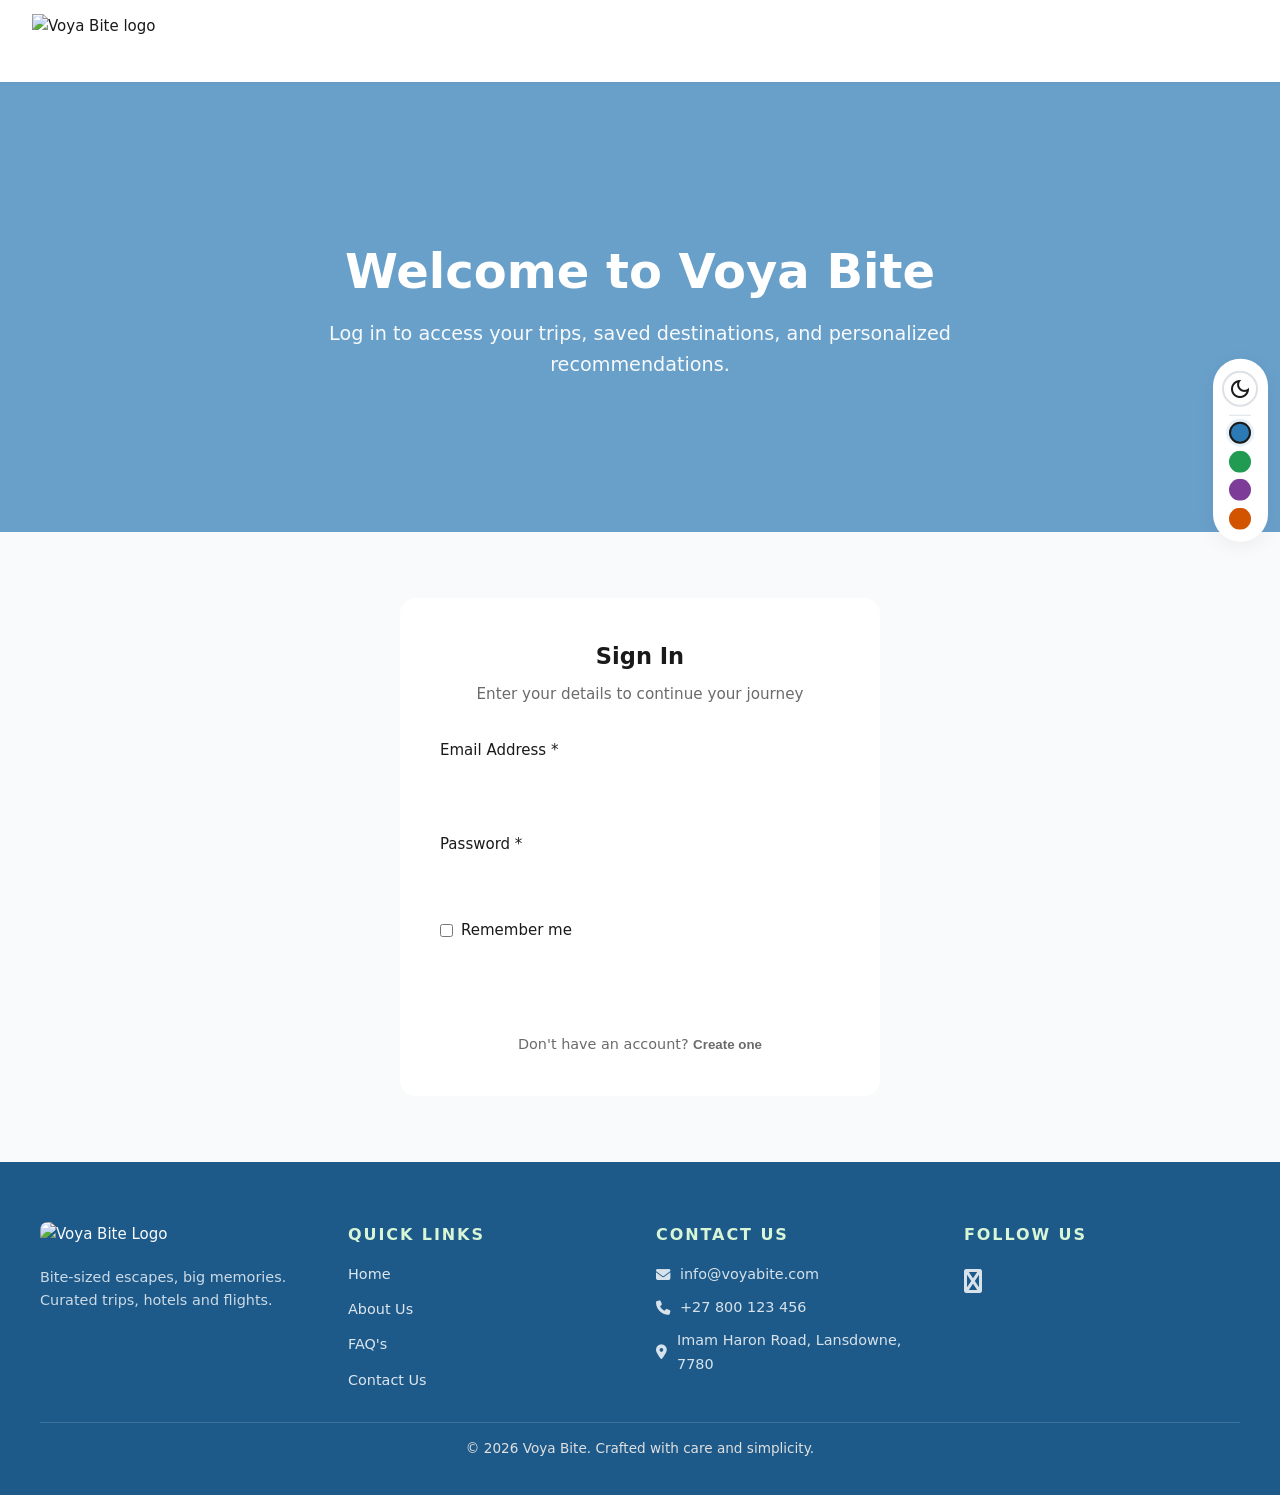
==== index.html @ 44080e16 "Add files via upload" ====
<!doctype html>
<html lang="en" data-theme="light" data-color="blue">
  <head>
    <meta charset="UTF-8" />
    <meta name="viewport" content="width=device-width, initial-scale=1.0" />
    <title>Login | Voya Bite</title>
    <link
      rel="stylesheet"
      href="https://fonts.googleapis.com/css2?family=Material+Symbols+Outlined"
    />
    <link
      rel="stylesheet"
      href="https://cdnjs.cloudflare.com/ajax/libs/font-awesome/6.5.1/css/all.min.css"
    />
    <link rel="stylesheet" href="./style.css" />
    <link
      rel="icon"
      type="image/png"
      sizes="512x512"
      href="/favicon-512x512.png"
    />
  </head>
  <body>
    <div class="theme-controls">
      <button
        id="theme-toggle"
        class="theme-btn"
        aria-label="Toggle dark mode"
        title="Toggle dark mode"
      >
        <span class="material-symbols-outlined">dark_mode</span>
      </button>
      <div class="color-switcher">
        <button
          class="color-btn active"
          data-color="blue"
          title="Blue theme"
          style="background: #2c7ab5"
        ></button>
        <button
          class="color-btn"
          data-color="green"
          title="Green theme"
          style="background: #219a52"
        ></button>
        <button
          class="color-btn"
          data-color="purple"
          title="Purple theme"
          style="background: #7d3c98"
        ></button>
        <button
          class="color-btn"
          data-color="orange"
          title="Orange theme"
          style="background: #d35400"
        ></button>
      </div>
    </div>

    <nav>
      <div class="nav_header">
        <div class="nav_logo">
          <a href="index.html"
            ><img
              src="https://i.ibb.co/gZ7MMqFb/Voya-Byte-Logo-removebg-preview.png"
              alt="Voya Bite logo"
              width="200"
              height="53"
          /></a>
        </div>
        <button class="nav_menu_btn" id="menu-btn" aria-label="Open menu">
          <span class="material-symbols-outlined">menu</span>
        </button>
      </div>
    </nav>

    <main>
      <section class="about-hero">
        <h1>Welcome to Voya Bite</h1>
        <p>
          Log in to access your trips, saved destinations, and personalized
          recommendations.
        </p>
      </section>

      <section class="login-section">
        <div class="login-form-container">
          <div id="successMessage" class="login-success-message">
            <i class="fas fa-check-circle"></i>
            <div>
              <strong>Success!</strong><br />
              <span style="font-size: 0.9rem">Redirecting to home...</span>
            </div>
          </div>

          <div id="errorMessage" class="login-error-message">
            <i class="fas fa-exclamation-circle"></i>
            <div>
              <strong>Login Failed</strong><br />
              <span style="font-size: 0.9rem" id="errorText"
                >Please check your details.</span
              >
            </div>
          </div>

          <div id="sessionExpiredMessage" class="login-error-message">
            <i class="fas fa-clock"></i>
            <div>
              <strong>Session Expired</strong><br />
              <span style="font-size: 0.9rem"
                >Please log in again after 3 visits.</span
              >
            </div>
          </div>

          <!-- Login Form -->
          <form id="loginForm">
            <h2>Sign In</h2>
            <p class="subtitle">Enter your details to continue your journey</p>

            <div class="login-form-group">
              <label for="loginEmail">Email Address *</label>
              <input type="email" id="loginEmail" name="email" required />
              <p class="login-error-text" id="loginEmailError">
                Please enter a valid email
              </p>
            </div>

            <div class="login-form-group">
              <label for="loginPassword">Password *</label>
              <input
                type="password"
                id="loginPassword"
                name="password"
                required
              />
              <p class="login-error-text" id="loginPasswordError">
                Password is required
              </p>
            </div>

            <div
              class="login-form-group"
              style="
                display: flex;
                align-items: center;
                gap: 0.5rem;
                margin-top: -0.5rem;
              "
            >
              <input type="checkbox" id="rememberMe" style="width: auto" />
              <label for="rememberMe" style="margin: 0; font-weight: 400"
                >Remember me</label
              >
            </div>

            <button type="submit" class="login-submit-btn">
              <i class="fas fa-sign-in-alt"></i> Log In
            </button>

            <div class="login-form-toggle">
              Don't have an account?
              <button type="button" id="showSignup">Create one</button>
            </div>
          </form>

          <!-- Signup Form -->
          <form id="signupForm" style="display: none">
            <h2>Create Account</h2>
            <p class="subtitle">Join Voya Bite and start exploring</p>

            <div class="login-form-group">
              <label for="signupName">Full Name *</label>
              <input type="text" id="signupName" name="name" required />
              <p class="login-error-text" id="signupNameError">
                Please enter your name
              </p>
            </div>

            <div class="login-form-group">
              <label for="signupEmail">Email Address *</label>
              <input type="email" id="signupEmail" name="email" required />
              <p class="login-error-text" id="signupEmailError">
                Please enter a valid email
              </p>
            </div>

            <div class="login-form-group">
              <label for="signupPassword">Password *</label>
              <input
                type="password"
                id="signupPassword"
                name="password"
                required
                minlength="6"
              />
              <p class="login-error-text" id="signupPasswordError">
                Password must be 6+ characters
              </p>
            </div>

            <button type="submit" class="login-submit-btn">
              <i class="fas fa-user-plus"></i> Create Account
            </button>

            <div class="login-form-toggle">
              Already have an account?
              <button type="button" id="showLogin">Log in</button>
            </div>
          </form>
        </div>
      </section>
    </main>

    <footer class="site-footer">
      <div class="footer-grid">
        <div class="footer-brand">
          <a class="footer-logo" href="home.html"
            ><img
              src="https://i.ibb.co/fGBzY2Ft/Screenshot-2026-06-10-152732-Copy.png"
              alt="Voya Bite Logo"
          /></a>
          <p>
            Bite-sized escapes, big memories. Curated trips, hotels and flights.
          </p>
        </div>
        <div class="footer-links">
          <h4>Quick Links</h4>
          <a href="home.html">Home</a>
          <a href="about.html">About Us</a>
          <a href="FAQ.html">FAQ's</a>
          <a href="contact.html">Contact Us</a>
        </div>
        <div class="footer-contact">
          <h4>Contact Us</h4>
          <ul>
            <li><i class="fas fa-envelope"></i> info@voyabite.com</li>
            <li><i class="fas fa-phone"></i> +27 800 123 456</li>
            <li>
              <i class="fas fa-map-marker-alt"></i> Imam Haron Road, Lansdowne,
              7780
            </li>
          </ul>
        </div>
        <div class="footer-follow">
          <h4>Follow Us</h4>
          <ul class="footer-list">
            <li><i class="fa fa-github" style="font-size: 24px"></i></li>
            <li>
              <i class="fa fa-linkedin-square" style="font-size: 24px"></i>
            </li>
          </ul>
        </div>
      </div>
      <div class="footer-bottom">
        <p>&copy; 2026 Voya Bite. Crafted with care and simplicity.</p>
      </div>
    </footer>

    <script src="./main.js"></script>
  </body>
</html>
---- style.css ----
/* ============================================
   VOYA BITE - COMBINED STYLESHEET
   Ihtishaam | Likona | Nithaam | Zanda
   ============================================ */

/* ============================================
   1. CSS VARIABLES & THEMES (Ihtishaam)
   ============================================ */
:root {
  --primary-color: #2c7ab5;
  --primary-color-dark: #1d5a8a;
  --primary-color-light: rgba(44, 122, 181, 0.1);
  --white: #ffffff;
  --extra-light: #f4f6f8;
  --text-dark: #1a1a1a;
  --text-light: #4a4a4a;
  --text-muted: #6b6b6b;
  --max-width: 1400px;
  --filter-accent: #d63031;
  --bg-color: #f9fafb;
  --card-bg: #ffffff;
  --card-shadow: rgba(0, 0, 0, 0.06);
  --card-hover-shadow: rgba(44, 122, 181, 0.12);
  --border-color: #dde1e5;
  --nav-bg: #ffffff;
  --nav-shadow: rgba(0, 0, 0, 0.05);
  --footer-bg: #1a1a1a;
  --footer-text: #e0e0e0;
  --input-bg: #ffffff;
  --input-border: #c5cad0;
  --deal-bg: #f0f3f5;
  --filter-bg: #ffffff;
  --filter-shadow: rgba(0, 0, 0, 0.03);
  --filter-border: #e2e5e8;
  --badge-hot: #d63031;
  --badge-limited: #e67e22;
  --badge-best: #1e8449;
  --discount-bg: #eafaf1;
  --discount-text: #1e8449;
  --modal-overlay: rgba(0, 0, 0, 0.45);
  --section-padding: 3rem 1.5rem;
  --card-gap: 1.5rem;
  --tag-bg: #eef2f7;
  --tag-text: #3d5a80;
}

[data-theme="dark"] {
  --primary-color: #4da6d9;
  --primary-color-dark: #3a8abf;
  --primary-color-light: rgba(77, 166, 217, 0.1);
  --white: #1a1a1a;
  --extra-light: #242424;
  --text-dark: #e8e8e8;
  --text-light: #b0b0b0;
  --text-muted: #888888;
  --bg-color: #111111;
  --card-bg: #1a1a1a;
  --card-shadow: rgba(0, 0, 0, 0.25);
  --card-hover-shadow: rgba(77, 166, 217, 0.15);
  --border-color: #333333;
  --nav-bg: #161616;
  --nav-shadow: rgba(0, 0, 0, 0.3);
  --footer-bg: #0a0a0a;
  --footer-text: #cccccc;
  --input-bg: #222222;
  --input-border: #444444;
  --deal-bg: #1e1e1e;
  --filter-bg: #161616;
  --filter-shadow: rgba(0, 0, 0, 0.2);
  --filter-border: #333333;
  --discount-bg: #1a2e1a;
  --discount-text: #5cb85c;
  --modal-overlay: rgba(0, 0, 0, 0.7);
  --tag-bg: #2a2a2a;
  --tag-text: #8ab4d8;
}

[data-color="green"] {
  --primary-color: #219a52;
  --primary-color-dark: #177a3e;
  --primary-color-light: rgba(33, 154, 82, 0.1);
  --card-hover-shadow: rgba(33, 154, 82, 0.12);
}
[data-theme="dark"][data-color="green"] {
  --primary-color: #3cb368;
  --primary-color-dark: #2d8f51;
  --card-hover-shadow: rgba(60, 179, 104, 0.15);
}
[data-color="purple"] {
  --primary-color: #7d3c98;
  --primary-color-dark: #5e2a75;
  --primary-color-light: rgba(125, 60, 152, 0.1);
  --card-hover-shadow: rgba(125, 60, 152, 0.12);
}
[data-theme="dark"][data-color="purple"] {
  --primary-color: #9b59b6;
  --primary-color-dark: #7d3c98;
  --card-hover-shadow: rgba(155, 89, 182, 0.15);
}
[data-color="orange"] {
  --primary-color: #d35400;
  --primary-color-dark: #a04000;
  --primary-color-light: rgba(211, 84, 0, 0.1);
  --card-hover-shadow: rgba(211, 84, 0, 0.12);
}
[data-theme="dark"][data-color="orange"] {
  --primary-color: #e67e22;
  --primary-color-dark: #d35400;
  --card-hover-shadow: rgba(230, 126, 34, 0.15);
}

/* ============================================
   2. RESET & BASE
   ============================================ */
* {
  margin: 0;
  padding: 0;
  box-sizing: border-box;
}
html,
body {
  scroll-behavior: smooth;
}
body {
  font-family:
    "Segoe UI",
    system-ui,
    -apple-system,
    sans-serif;
  line-height: 1.6;
  color: var(--text-dark);
  background: var(--bg-color);
  font-size: 15px;
}
img {
  max-width: 100%;
  height: auto;
  display: block;
}
a {
  text-decoration: none;
  color: inherit;
}
ul {
  list-style: none;
}

/* ============================================
   3. THEME CONTROLS (Shared)
   ============================================ */
.theme-controls {
  position: fixed;
  top: 50%;
  right: 0.75rem;
  transform: translateY(-50%);
  z-index: 200;
  display: flex;
  flex-direction: column;
  align-items: center;
  gap: 0.5rem;
  background: var(--card-bg);
  padding: 0.75rem 0.6rem;
  border-radius: 2rem;
  box-shadow: 0 4px 20px var(--card-shadow);
}
.theme-btn {
  width: 36px;
  height: 36px;
  border-radius: 50%;
  border: 2px solid var(--border-color);
  background: var(--card-bg);
  color: var(--text-dark);
  cursor: pointer;
  display: flex;
  align-items: center;
  justify-content: center;
  font-size: 1.1rem;
  order: -1;
}
.theme-btn:hover {
  border-color: var(--primary-color);
  color: var(--primary-color);
}
.color-switcher {
  display: flex;
  flex-direction: column;
  gap: 0.4rem;
  padding-top: 0.4rem;
  border-top: 1px solid var(--border-color);
}
.color-btn {
  width: 22px;
  height: 22px;
  border-radius: 50%;
  border: 2px solid transparent;
  cursor: pointer;
}
.color-btn:hover {
  transform: scale(1.2);
}
.color-btn.active {
  border-color: var(--text-dark);
  box-shadow: 0 0 0 3px var(--primary-color-light);
}

/* ============================================
   4. NAVIGATION (Shared) - CORRECTED
   ============================================ */
nav {
  display: flex;
  align-items: center;
  justify-content: space-between;
  padding: 0.9rem 2rem;
  background: var(--nav-bg);
  box-shadow: 0 1px 4px var(--nav-shadow);
  position: sticky;
  top: 0;
  z-index: 100;
}
.nav_header {
  display: flex;
  align-items: center;
  gap: 1rem;
}
.nav_logo img {
  display: block;
}
.nav_menu_btn {
  display: none;
  background: none;
  border: none;
  cursor: pointer;
  font-size: 1.8rem;
  color: var(--text-dark);
}
.nav_links {
  display: flex;
  list-style: none;
  gap: 2.5rem;
}
.nav_links a {
  font-weight: 500;
  color: var(--text-dark);
  font-size: 0.95rem;
  transition: color 0.2s ease;
}
/* Removed hover highlight - links stay the same color */
.nav_links a:hover {
  color: var(--text-dark);
}

/* Active page indicator - uses primary color from current theme */
.nav_links a[aria-current="page"] {
  color: var(--primary-color);
  font-weight: 600;
}

[data-theme="dark"] .nav_links a[aria-current="page"] {
  color: #4da6d9;
}

[data-color="green"] .nav_links a[aria-current="page"] {
  color: #2c7ab5;
}

[data-color="purple"] .nav_links a[aria-current="page"] {
  color: #2c7ab5;
}

[data-color="orange"] .nav_links a[aria-current="page"] {
  color: #2c7ab5;
}

.nav_links a[aria-current="page"] {
  color: #2c7ab5;
  font-weight: 600;
}

[data-theme="dark"] .nav_links a[aria-current="page"] {
  color: #4da6d9;
}
.nav_btns .btn {
  padding: 0.55rem 1.4rem;
  background: var(--primary-color);
  color: #fff;
  border: none;
  border-radius: 2rem;
  cursor: pointer;
  font-weight: 600;
  font-size: 0.9rem;
}
.nav_btns .btn:hover {
  background: var(--primary-color-dark);
}
.nav_btns .btn-outline {
  background: transparent;
  color: var(--primary-color);
  border: 2px solid var(--primary-color);
}
.nav_btns .btn-outline:hover {
  background: var(--primary-color);
  color: #fff;
}

/* ============================================
   5. BUTTONS (Shared)
   ============================================ */
.btn {
  display: inline-block;
  padding: 0.65rem 1.4rem;
  background: var(--primary-color);
  color: #fff;
  border: none;
  border-radius: 0.4rem;
  cursor: pointer;
  font-weight: 600;
  font-size: 0.9rem;
  text-align: center;
}
.btn:hover {
  background: var(--primary-color-dark);
}
.btn-outline {
  background: transparent;
  color: var(--primary-color);
  border: 2px solid var(--primary-color);
}
.btn-outline:hover {
  background: var(--primary-color);
  color: #fff;
}

/* ============================================
   6. FOOTER (Shared)
   ============================================ */
.site-footer {
  background: var(--primary-color-dark);
  color: #f8fafc;
  padding: 60px 24px 36px;
}
.footer-grid {
  display: grid;
  grid-template-columns: repeat(4, minmax(0, 1fr));
  gap: 32px;
  max-width: 1200px;
  margin: 0 auto;
}
.footer-brand,
.footer-links,
.footer-contact,
.footer-follow {
  display: flex;
  flex-direction: column;
  gap: 12px;
}
.footer-brand p {
  color: rgba(248, 250, 252, 0.8);
  font-size: 0.9rem;
  line-height: 1.6;
}
.footer-logo {
  display: inline-block;
  width: 150px;
  margin-bottom: 8px;
}
.footer-logo img {
  width: 100%;
  height: auto;
  border-radius: 8px;
}
.footer-links h4,
.footer-contact h4,
.footer-follow h4 {
  margin: 0 0 4px 0;
  color: #d8f5d6;
  text-transform: uppercase;
  letter-spacing: 0.12em;
  font-size: 1rem;
  font-weight: 700;
}
.footer-links a {
  color: rgba(255, 255, 255, 0.85);
  text-decoration: none;
  font-size: 0.9rem;
}
.footer-links a:hover {
  color: #fff;
  text-decoration: underline;
}
.footer-contact ul {
  list-style: none;
  padding: 0;
  margin: 0;
  display: flex;
  flex-direction: column;
  gap: 10px;
}
.footer-contact ul li {
  display: flex;
  align-items: center;
  gap: 10px;
  color: rgba(248, 250, 252, 0.85);
  font-size: 0.9rem;
}
.footer-contact ul li svg {
  flex-shrink: 0;
}
.footer-follow .footer-list {
  list-style: none;
  padding: 0;
  margin: 0;
  display: flex;
  gap: 16px;
}
.footer-follow .footer-list li {
  color: rgba(248, 250, 252, 0.85);
  cursor: pointer;
  font-size: 24px;
}
.footer-follow .footer-list li:hover {
  color: #fff;
}
.footer-bottom {
  max-width: 1200px;
  margin: 40px auto 0;
  padding-top: 24px;
  border-top: 1px solid rgba(255, 255, 255, 0.15);
  text-align: center;
  color: rgba(248, 250, 252, 0.7);
  font-size: 0.85rem;
}

/* ============================================
   7. SERVICES PAGE (Ihtishaam)
   ============================================ */
.sv-hero {
  position: relative;
  min-height: 65vh;
  display: flex;
  align-items: center;
  justify-content: center;
  text-align: center;
  background: url("https://images.unsplash.com/photo-1507525428034-b723cf961d3e?auto=format&fit=crop&w=1600&q=80")
    center/cover no-repeat;
  overflow: hidden;
}
.sv-hero-overlay {
  position: absolute;
  inset: 0;
  background: linear-gradient(
    135deg,
    rgba(20, 20, 20, 0.75) 0%,
    rgba(5, 5, 5, 0.55) 100%
  );
}
.sv-hero-content {
  position: relative;
  z-index: 1;
  padding: 2rem;
}
.sv-hero h1 {
  font-size: clamp(2.2rem, 5vw, 3.2rem);
  font-weight: 700;
  color: #fff;
  margin-bottom: 0.6rem;
  text-shadow: 0 2px 8px rgba(0, 0, 0, 0.35);
}
.sv-hero p {
  color: rgba(255, 255, 255, 0.88);
  font-size: 1.15rem;
  max-width: 500px;
  margin: 0 auto 1.5rem;
  line-height: 1.5;
}
.sv-hero-cta {
  padding: 0.85rem 2.2rem;
  font-size: 1rem;
  border-radius: 2rem;
  background: #fff;
  color: var(--primary-color);
  font-weight: 600;
  box-shadow: 0 4px 16px rgba(0, 0, 0, 0.2);
}

.sv-filter {
  position: sticky;
  top: 69px;
  z-index: 99;
  background: var(--filter-bg);
  box-shadow: 0 1px 3px var(--filter-shadow);
  padding: 0.8rem 1.5rem;
  display: flex;
  flex-wrap: wrap;
  gap: 0.6rem;
  align-items: center;
  border-bottom: 1px solid var(--filter-border);
}
.sv-filter input,
.sv-filter select {
  padding: 0.5rem 0.8rem;
  border: 1px solid var(--input-border);
  border-radius: 0.35rem;
  font-size: 0.9rem;
  flex: 1;
  min-width: 130px;
  background: var(--input-bg);
  color: var(--text-dark);
}
.sv-filter input::placeholder {
  color: var(--text-muted);
}
.sv-filter input:focus,
.sv-filter select:focus {
  outline: none;
  border-color: var(--primary-color);
}
.sv-filter select {
  cursor: pointer;
  appearance: none;
  background-image: url("data:image/svg+xml,%3Csvg xmlns='http://www.w3.org/2000/svg' width='10' height='10' viewBox='0 0 10 10'%3E%3Cpath fill='%23666' d='M5 7L1 3h8z'/%3E%3C/svg%3E");
  background-repeat: no-repeat;
  background-position: right 0.7rem center;
  padding-right: 1.8rem;
}
#sv-filter-btn {
  padding: 0.5rem 1.3rem;
  background: var(--primary-color);
  color: #fff;
  border: none;
  border-radius: 0.35rem;
  cursor: pointer;
  font-weight: 600;
  font-size: 0.9rem;
}
#sv-filter-btn:hover {
  background: var(--primary-color-dark);
}

.sv-no-results {
  max-width: var(--max-width);
  margin: 2rem auto;
  padding: 3rem 1.5rem;
  text-align: center;
}
.sv-no-results-content {
  background: var(--card-bg);
  padding: 2.5rem;
  border-radius: 0.6rem;
  box-shadow: 0 2px 10px var(--card-shadow);
}
.sv-no-results h3 {
  font-size: 1.4rem;
  color: var(--text-dark);
  margin-bottom: 0.5rem;
  font-weight: 600;
}
.sv-no-results p {
  color: var(--text-light);
  margin-bottom: 1.5rem;
  font-size: 0.95rem;
}
#sv-clear-filters {
  padding: 0.6rem 1.6rem;
  background: var(--primary-color);
  color: #fff;
  border: none;
  border-radius: 0.35rem;
  cursor: pointer;
  font-weight: 600;
  font-size: 0.9rem;
}
#sv-clear-filters:hover {
  background: var(--primary-color-dark);
}

.sv-section {
  padding: var(--section-padding);
  max-width: var(--max-width);
  margin: 0 auto;
}
.sv-section-title {
  font-size: 1.6rem;
  font-weight: 700;
  margin-bottom: 1.75rem;
  text-align: center;
  color: var(--text-dark);
}
.sv-grid {
  display: grid;
  grid-template-columns: repeat(3, 1fr);
  gap: var(--card-gap);
}
.sv-card {
  background: var(--card-bg);
  border-radius: 0.6rem;
  overflow: hidden;
  box-shadow: 0 2px 12px var(--card-shadow);
}
.sv-card:hover {
  transform: translateY(-4px);
  box-shadow: 0 10px 28px var(--card-hover-shadow);
}
.sv-card-img {
  position: relative;
  height: 260px;
  overflow: hidden;
}
.sv-card-img img {
  width: 100%;
  height: 100%;
  object-fit: cover;
}
.sv-card-body {
  padding: 1.15rem;
}
.sv-card-body h3 {
  font-size: 1.1rem;
  margin-bottom: 0.4rem;
  color: var(--text-dark);
  font-weight: 600;
}
.sv-loc {
  color: var(--text-light);
  margin-bottom: 0.2rem;
  font-size: 0.92rem;
  font-weight: 500;
  display: flex;
  align-items: center;
  gap: 0.3rem;
}
.sv-loc::before {
  content: "";
  display: inline-block;
  width: 6px;
  height: 6px;
  background: var(--primary-color);
  border-radius: 50%;
  flex-shrink: 0;
}
.sv-rating {
  color: var(--text-dark);
  font-weight: 600;
  font-size: 0.88rem;
}
.sv-date,
.sv-per-night {
  color: var(--text-muted);
  font-size: 0.82rem;
}
.sv-price {
  margin: 0.7rem 0;
  display: flex;
  align-items: baseline;
  gap: 0.4rem;
  flex-wrap: wrap;
}
.sv-price strong {
  font-size: 1.2rem;
  color: var(--primary-color);
  font-weight: 700;
}
.sv-price s {
  color: #999;
  font-size: 0.85rem;
}
.sv-discount {
  display: inline-block;
  padding: 0.15rem 0.45rem;
  background: var(--discount-bg);
  color: var(--discount-text);
  border-radius: 0.2rem;
  font-size: 0.78rem;
  font-weight: 700;
}
.sv-info-tags {
  display: flex;
  flex-wrap: wrap;
  gap: 0.4rem;
  margin: 0.5rem 0;
}
.sv-tag {
  display: inline-block;
  padding: 0.2rem 0.55rem;
  background: var(--tag-bg);
  color: var(--tag-text);
  border-radius: 0.25rem;
  font-size: 0.78rem;
  font-weight: 600;
}
.sv-badge {
  position: absolute;
  top: 0.65rem;
  right: 0.65rem;
  padding: 0.22rem 0.65rem;
  border-radius: 1rem;
  font-size: 0.7rem;
  font-weight: 700;
  text-transform: uppercase;
  color: #fff;
  letter-spacing: 0.4px;
}
.sv-badge.hot {
  background: var(--badge-hot);
}
.sv-badge.limited {
  background: var(--badge-limited);
}
.sv-badge.best {
  background: var(--badge-best);
}
.sv-deals {
  background: var(--deal-bg);
  border-radius: 0.6rem;
  padding: 2rem 1.5rem;
}
.sv-deals-grid {
  display: grid;
  grid-template-columns: repeat(auto-fit, minmax(280px, 1fr));
  gap: var(--card-gap);
}
.sv-deal-card {
  background: var(--card-bg);
  padding: 1.5rem;
  border-radius: 0.6rem;
  text-align: center;
  box-shadow: 0 2px 10px var(--card-shadow);
}
.sv-deal-card h3 {
  font-size: 1.2rem;
  margin-bottom: 0.4rem;
  color: var(--text-dark);
  font-weight: 600;
}
.sv-deal-card p {
  color: var(--text-light);
  margin-bottom: 0.6rem;
  font-size: 0.9rem;
}
.sv-deal-card .sv-price {
  font-size: 1.3rem;
  color: var(--primary-color);
  font-weight: 700;
}
.sv-deal-card .sv-deal-dates {
  font-size: 0.85rem;
  color: var(--text-muted);
  margin-top: 0.5rem;
}
.sv-flight-card .sv-card-body {
  text-align: center;
}
.sv-flight-route {
  font-size: 1.3rem;
  font-weight: 700;
  margin-bottom: 0.3rem;
  color: var(--primary-color);
  display: flex;
  align-items: center;
  justify-content: center;
  gap: 0.5rem;
}
.sv-flight-route span {
  display: inline-block;
  padding: 0.2rem 0.5rem;
  background: var(--extra-light);
  border-radius: 0.2rem;
  color: var(--text-dark);
  font-family: "Courier New", monospace;
  font-size: 1.1rem;
}
.sv-flight-arrow {
  color: var(--text-muted);
  font-size: 1.1rem;
  background: none !important;
  padding: 0 !important;
}

/* Booking Modal */
.booking-modal {
  display: none;
  position: fixed;
  z-index: 1000;
  left: 0;
  top: 0;
  width: 100%;
  height: 100%;
  overflow: auto;
  background: var(--modal-overlay);
}
.booking-modal-content {
  background: var(--card-bg);
  margin: 2% auto;
  padding: 1.75rem;
  border-radius: 0.6rem;
  max-width: 520px;
  position: relative;
  box-shadow: 0 16px 40px rgba(0, 0, 0, 0.2);
}
.booking-form-content {
  max-width: 600px;
  max-height: 90vh;
  overflow-y: auto;
}
.booking-modal-close {
  position: absolute;
  right: 0.9rem;
  top: 0.6rem;
  font-size: 1.4rem;
  cursor: pointer;
  color: var(--text-muted);
  z-index: 10;
  background: none;
  border: none;
}
.booking-modal-close:hover {
  color: var(--text-dark);
}
.booking-form-container {
  padding: 0.2rem;
}
.booking-form-container h2 {
  text-align: center;
  color: var(--text-dark);
  margin-bottom: 0.2rem;
  font-size: 1.3rem;
  font-weight: 700;
}
.booking-item-title {
  text-align: center;
  color: var(--text-light);
  font-weight: 500;
  margin-bottom: 1rem;
  padding-bottom: 0.6rem;
  border-bottom: 1px solid var(--border-color);
  font-size: 0.9rem;
}
.form-group {
  margin-bottom: 0.9rem;
}
.form-group label {
  display: block;
  margin-bottom: 0.25rem;
  font-weight: 600;
  color: var(--text-dark);
  font-size: 0.82rem;
}
.form-group input,
.form-group textarea,
.form-group select {
  width: 100%;
  padding: 0.6rem 0.8rem;
  border: 1px solid var(--input-border);
  border-radius: 0.35rem;
  font-size: 0.9rem;
  font-family: inherit;
  background: var(--input-bg);
  color: var(--text-dark);
}
.form-group input:focus,
.form-group textarea:focus,
.form-group select:focus {
  outline: none;
  border-color: var(--primary-color);
}
.form-group input.error,
.form-group textarea.error {
  border-color: #d63031;
}
.form-group input.valid,
.form-group textarea.valid {
  border-color: #27ae60;
}
.error-message {
  color: #d63031;
  font-size: 0.75rem;
  margin-top: 0.15rem;
  display: none;
}
.error-message.show {
  display: block;
}
.form-row {
  display: grid;
  grid-template-columns: 1fr 1fr;
  gap: 0.6rem;
}
.booking-summary {
  background: var(--extra-light);
  padding: 0.9rem;
  border-radius: 0.45rem;
  margin: 1rem 0;
}
.booking-summary h3 {
  margin-bottom: 0.5rem;
  color: var(--text-dark);
  font-size: 0.95rem;
  font-weight: 700;
}
.summary-row {
  display: flex;
  justify-content: space-between;
  padding: 0.25rem 0;
  font-size: 0.88rem;
  color: var(--text-dark);
}
.summary-row.total {
  border-top: 1px solid var(--border-color);
  margin-top: 0.3rem;
  padding-top: 0.5rem;
  font-weight: 700;
  font-size: 1rem;
  color: var(--primary-color);
}
.booking-submit-btn {
  width: 100%;
  padding: 0.8rem;
  font-size: 0.95rem;
  font-weight: 700;
  background: var(--primary-color);
  color: #fff;
  border-radius: 0.35rem;
  text-transform: uppercase;
  letter-spacing: 0.4px;
}
.booking-submit-btn:hover {
  background: var(--primary-color-dark);
}
.booking-confirmation {
  text-align: center;
  padding: 0.3rem;
}
.booking-loader {
  width: 36px;
  height: 36px;
  border: 3px solid var(--border-color);
  border-top: 3px solid var(--primary-color);
  border-radius: 50%;
  animation: spin 0.8s linear infinite;
  margin: 0 auto 0.8rem;
}
@keyframes spin {
  0% {
    transform: rotate(0deg);
  }
  100% {
    transform: rotate(360deg);
  }
}
.booking-success-icon {
  font-size: 2.5rem;
  margin-bottom: 0.5rem;
  color: #27ae60;
}
.booking-confirmation h2 {
  color: var(--text-dark);
  font-size: 1.2rem;
  margin-bottom: 0.3rem;
}
.booking-confirmation p {
  color: var(--text-light);
  margin-bottom: 0.2rem;
  font-size: 0.9rem;
}
.booking-code-display {
  background: var(--extra-light);
  padding: 1rem;
  border-radius: 0.45rem;
  margin: 0.8rem 0;
  border: 1px dashed var(--primary-color);
}
.booking-code-display p {
  color: var(--text-muted);
  font-size: 0.8rem;
  margin-bottom: 0.15rem;
}
.booking-code-display h3 {
  font-size: 1.4rem;
  color: var(--primary-color);
  letter-spacing: 1px;
  font-family: "Courier New", monospace;
  font-weight: 700;
}
.booking-details-summary {
  background: var(--extra-light);
  padding: 0.6rem;
  border-radius: 0.35rem;
  margin: 0.6rem 0;
  text-align: left;
}
.booking-details-summary p {
  margin: 0.15rem 0;
  font-size: 0.82rem;
  color: var(--text-dark);
}
.booking-note {
  color: var(--text-muted);
  font-size: 0.78rem;
  margin: 0.2rem 0;
}

#sv-back-to-top {
  position: fixed;
  bottom: 1.5rem;
  right: 1.5rem;
  width: 40px;
  height: 40px;
  border: none;
  border-radius: 50%;
  background: var(--primary-color);
  color: #fff;
  font-size: 1.1rem;
  cursor: pointer;
  opacity: 0;
  visibility: hidden;
  transform: translateY(15px);
  box-shadow: 0 3px 8px rgba(0, 0, 0, 0.18);
  z-index: 50;
}
#sv-back-to-top.visible {
  opacity: 1;
  visibility: visible;
  transform: translateY(0);
}
#sv-back-to-top:hover {
  background: var(--primary-color-dark);
}

/* ============================================
   8. ABOUT PAGE (Likona)
   ============================================ */
.about-hero {
  background: linear-gradient(rgba(0, 74, 173, 0.7), rgba(0, 74, 173, 0.7));
  background-size: cover;
  background-position: center;
  min-height: 50vh;
  color: #fff;
  display: flex;
  flex-direction: column;
  justify-content: center;
  align-items: center;
  text-align: center;
  padding: 2rem;
}
.about-hero h1 {
  font-size: 3rem;
  font-weight: 700;
}
.about-hero p {
  margin-top: 10px;
  font-size: 1.2rem;
  opacity: 0.9;
}
.about-section {
  padding: 70px 10%;
  text-align: center;
}
.about-section h2 {
  color: var(--primary-color);
  margin-bottom: 20px;
  font-size: 1.8rem;
  font-weight: 700;
}
.about-section p {
  max-width: 900px;
  margin: auto;
  line-height: 1.8;
  color: var(--text-light);
  font-size: 1.05rem;
}
.about-team {
  padding: 60px 10%;
  background: var(--extra-light);
}
.about-team-title {
  text-align: center;
  color: var(--primary-color);
  margin-bottom: 40px;
  font-size: 1.8rem;
  font-weight: 700;
}
.about-team-container {
  display: grid;
  grid-template-columns: repeat(5, 1fr);
  gap: 30px;
  max-width: 1400px;
  margin: 0 auto;
}

@media (max-width: 1100px) {
  .about-team-container {
    grid-template-columns: repeat(3, 1fr);
  }
}

@media (max-width: 700px) {
  .about-team-container {
    grid-template-columns: repeat(2, 1fr);
  }
}

@media (max-width: 480px) {
  .about-team-container {
    grid-template-columns: 1fr;
  }
}
.about-member {
  background: var(--card-bg);
  border-radius: 15px;
  overflow: hidden;
  text-align: center;
  box-shadow: 0 5px 15px var(--card-shadow);
  cursor: pointer;
  transition: transform 0.3s ease;
}
.about-member:hover {
  transform: translateY(-10px);
}
.about-member img {
  width: 100%;
  height: 280px;
  object-fit: cover;
}
.about-member h3 {
  margin-top: 15px;
  color: var(--primary-color);
  font-size: 1.1rem;
  font-weight: 600;
}
.about-member p {
  padding: 10px 20px 20px;
  color: var(--text-light);
  font-size: 0.9rem;
}

/* ============================================
   9. FAQ PAGE (Nithaam)
   ============================================ */
#faq-page {
  width: min(100%, 980px);
  background: var(--card-bg);
  border-radius: 18px;
  box-shadow: 0 10px 30px rgba(13, 38, 76, 0.08);
  padding: 48px 24px;
  margin: 5rem auto 2rem;
}
.faq-header {
  text-align: center;
  max-width: 760px;
  margin: 0 auto 32px;
}
.faq-header h1 {
  font-size: clamp(2rem, 3vw, 3rem);
  color: var(--text-dark);
  margin-bottom: 12px;
}
.faq-header p {
  font-size: 1rem;
  line-height: 1.7;
  color: var(--text-light);
}
.faq-section {
  display: flex;
  flex-direction: column;
  gap: 24px;
}
.faq-group {
  text-align: center;
}
.faq-group h2 {
  font-size: 1.5rem;
  color: var(--primary-color-dark);
  margin-bottom: 14px;
}
.faq-item {
  width: min(100%, 760px);
  margin: 0 auto 12px;
}
.faq-trigger {
  width: 100%;
  background: var(--extra-light);
  border: 1px solid var(--border-color);
  border-radius: 10px;
  color: var(--primary-color-dark);
  cursor: pointer;
  font: inherit;
  font-weight: 600;
  padding: 14px 16px;
  display: flex;
  justify-content: space-between;
  align-items: center;
  gap: 10px;
  text-align: center;
}
.faq-trigger:hover {
  background: var(--primary-color-light);
}
.faq-trigger.faq-active {
  background: var(--primary-color-light);
}
.faq-arrow {
  display: inline-block;
  transition: transform 0.2s ease;
  font-size: 0.9rem;
}
.faq-trigger.faq-active .faq-arrow {
  transform: rotate(180deg);
}
.faq-paragraph {
  display: none;
  background: var(--extra-light);
  border-left: 4px solid var(--primary-color);
  margin: 0;
  padding: 14px 16px;
  color: var(--text-light);
  border-radius: 0 8px 8px 0;
  line-height: 1.6;
  text-align: center;
}
.faq-paragraph.faq-show {
  display: block;
}
.faq-submit {
  margin-top: 32px;
}
.faq-message {
  max-width: 760px;
  margin: 0 auto;
  text-align: center;
}
.faq-message h2 {
  font-size: 1.1rem;
  color: var(--text-dark);
  margin-bottom: 12px;
}
.faq-message textarea {
  width: 100%;
  padding: 12px;
  border: 1px solid var(--border-color);
  border-radius: 10px;
  resize: vertical;
  background: var(--input-bg);
  color: var(--text-dark);
}
.faq-message button {
  margin-top: 10px;
  background: var(--primary-color);
  color: #fff;
  border: none;
  border-radius: 999px;
  padding: 0.8rem 1.5rem;
  font: inherit;
  cursor: pointer;
  font-weight: 600;
}
.faq-message button:hover {
  background: var(--primary-color-dark);
}

/* ============================================
   10. HOME PAGE (Zanda)
   ============================================ */
.home-hero {
  background-image: url("https://i.ibb.co/YMvwLRj/Abstract-Of-World-Network-Background.jpg");
  background-size: cover;
  background-position: center;
  min-height: 60vh;
  display: flex;
  justify-content: center;
  align-items: center;
  text-align: center;
  position: relative;
}
.home-overlay {
  background: rgba(0, 0, 0, 0.45);
  position: absolute;
  inset: 0;
}
.home-container {
  max-width: 1200px;
  /* width: 100%; */
  max-width: var(--max-width);
  margin: auto;
  padding: 2rem;
  position: relative;
  z-index: 2;
}
.home-header-content {
  color: #fff;
  padding: 2rem;
  border-radius: 15px;
  max-width: 650px;
}
.home-tagline {
  color: #fff;
  text-transform: uppercase;
  letter-spacing: 4px;
  margin-bottom: 1rem;
  font-size: 1rem;
}
.home-header-content h1 {
  color: #fff;
  font-size: clamp(2.5rem, 5vw, 5rem);
  line-height: 1.1;
  margin-bottom: 1.5rem;
  font-weight: 800;
}
.home-header-content p {
  font-size: 1.2rem;
  margin-bottom: 0.5rem;
  text-transform: uppercase;
  letter-spacing: 2px;
}
.home-description {
  color: #fff;
  font-size: 1.1rem;
  line-height: 1.8;
  margin-bottom: 2rem;
}

.home_booking__section {
  margin-top: rem;
  padding: 2rem 1rem;
}

.home_booking__container {
  max-width: 1200px;
  margin: auto;
  background: var(--card-bg);
  border-radius: 16px;
  box-shadow: 0 5px 20px rgba(0, 0, 0, 0.08);

  display: grid;
  grid-template-columns: repeat(3, 1fr) auto;
  align-items: center;
}

.home_booking__item {
  display: flex;
  align-items: center;
  gap: 1rem;
  padding: 1.25rem 1.5rem;
  border-right: 1px solid #eee;
}

.home_booking__icon {
  width: 42px;
  height: 42px;
  border-radius: 50%;
  background: #fff4ec;

  display: flex;
  align-items: center;
  justify-content: center;
}

.home_booking__item h4 {
  color: var(--text-dark);
  margin: 0;
  font-size: 1rem;
  font-weight: 600;
}

.home_booking__item p {
  margin: 0.25rem 0 0;
  font-size: 0.85rem;
  color: #777;
}

.home_booking__btn {
  margin: 0 1rem;
  padding: 0.9rem 2rem;
  border: none;
  border-radius: 10px;
  background: #f97316;
  color: #fff;
  font-size: 1rem;
  font-weight: 600;
  cursor: pointer;
}

.home_booking__btn:hover {
  background: #ea580c;
}
 
.home-banner-container {
  display: grid;
  gap: 2rem;

}

.home-banner-card {
  padding: 2rem;
  text-align: center;
  background: var(--extra-light);
  border-radius: 2rem;
  box-shadow: 0 5px 20px var(--card-shadow);
}

.home-banner-card h4 {
  font-size: 3rem;
  font-weight: 600;
  color: var(--primary-color);
}

.home-banner-card a {
  color: var(--text-light);
}

.home-ratings {
  background: var(--extra-light);
  display: flex;
  justify-content: center;
  align-items: center;
  flex-direction: column;
  width: 100%;
  border-radius: 20px;
  padding: 2rem 0;
}
.home-ratings-header {
  letter-spacing: 1px;
  margin: 30px 0;
  display: flex;
  flex-direction: column;
  justify-content: center;
  align-items: center;
}
.home-review-card {
  min-height: 300px;
  box-shadow: 0 2px 30px var(--card-shadow);
  background: var(--card-bg);
  padding: 20px;
  margin: 15px;
  cursor: pointer;
  border-radius: 30px;
}
.home-profile {
  display: flex;
  align-items: center;
}
.home-profile-img {
  width: 50px;
  height: 50px;
  border-radius: 50%;
  overflow: hidden;
  margin-right: 10px;
}
.home-profile-img img {
  width: 100%;
  height: 100%;
  object-fit: cover;
}
.home-name-user {
  display: flex;
  flex-direction: column;
}
.home-name-user strong {
  color: var(--text-dark);
  font-size: 1.1rem;
}
.home-name-user span {
  color: var(--text-light);
  font-size: 0.8rem;
}
.home-reviews {
  display: flex;
  gap: 2px;
}
.home-reviews .star {
  width: 18px;
  height: 18px;
  fill: #f59e0b;
}
.home-comments {
  font-size: 0.9rem;
  color: var(--text-light);
  line-height: 1.6;
  margin-top: 10px;
}
.home-discover-header {
  margin: 2rem;
  text-align: center;
  font-size: 2.5rem;
  font-weight: 600;
  color: var(--text-dark);
}
.home-discover-description {
  text-align: center;
  color: var(--text-light);
}
.home-discover-grid {
  margin-top: 4rem;
  display: grid;
  gap: 4rem 2rem;
}
.home-discover-card {
  padding: 2rem 1rem;
  text-align: center;
  border-radius: 1rem;
}
.home-discover-card:hover {
  box-shadow: 5px 5px 20px var(--card-shadow);
}
.home-discover-card span {
  display: inline-block;
  margin-bottom: 1rem;
  padding: 10px 15px;
  font-size: 1.5rem;
  color: var(--primary-color);
  background: var(--primary-color-light);
  border-radius: 100%;
}
.home-discover-card h4 {
  max-width: 150px;
  margin-inline: auto;
  margin-bottom: 1rem;
  font-size: 1.2rem;
  font-weight: 700;
  color: var(--text-dark);
}
.home-discover-card p {
  color: var(--text-light);
}
.home-gallery {
  margin-bottom: 20px;
}
.home-gallery p {
  color: var(--text-light);
  text-align: center;
}
.home-gallery-header {
  max-width: 700px;
  margin-inline: auto;
  margin-bottom: 4rem;
  text-align: center;
  font-size: 2.5rem;
  font-weight: 700;
  color: var(--text-dark);
}
.home-gallery-grid {
  display: grid;
  gap: 2rem;
}
.home-gallery-card {
  position: relative;
  max-height: 300px;
  max-width: 300px;
  margin-inline: auto;
  border-radius: 1.5rem;
  overflow: hidden;
  box-shadow: 0 5px 20px var(--card-shadow);
}
.home-gallery-card img {
  width: 100%;
  height: 100%;
  object-fit: cover;
  transition: transform 0.3s ease;
}
.home-gallery-card:hover img {
  transform: scale(1.1);
}
.home-gallery-details {
  position: absolute;
  inset: 0;
  padding: 2rem;
  background-image: linear-gradient(
    to bottom,
    rgba(0, 0, 0, 0.1) 50%,
    rgba(0, 0, 0, 0.75)
  );
  display: flex;
  flex-direction: column;
  justify-content: flex-end;
  color: #fff;
}
.home-gallery-details h4 {
  margin-bottom: 1rem;
  font-size: 1.5rem;
  font-weight: 600;
}
.home-gallery-details a {
  display: inline-flex;
  align-items: center;
  justify-content: center;
  width: 36px;
  height: 36px;
  font-size: 1.2rem;
  color: #fff;
  border: 2px solid #fff;
  border-radius: 100%;
}
.home-gallery-details a:hover {
  color: var(--primary-color);
  border-color: var(--primary-color);
}
.home-thin-banner {
  max-height: 200px;
  padding-block: 1rem;
  overflow: hidden;
  background: var(--primary-color-dark);
  margin-bottom: 1rem;
  text-align: center;
  color: #fff;
  display: flex;
  align-items: center;
  justify-content: center;
}

/* ============================================
   11. CONTACT PAGE - ALIGNED WITH THEME SYSTEM
   ============================================ */

/* Hero section - now uses primary color variable */
.about-hero {
  background:
    linear-gradient(
      rgba(var(--primary-color-rgb, 44, 122, 181), 0.7),
      rgba(var(--primary-color-rgb, 44, 122, 181), 0.7)
    ),
    url("https://images.unsplash.com/photo-1522071820081-009f0129c71c?auto=format&fit=crop&w=1600&q=80");
  background-size: cover;
  background-position: center;
  height: 50vh;
  color: white;
  display: flex;
  flex-direction: column;
  justify-content: center;
  align-items: center;
  text-align: center;
  padding: 0 8%;
}

.about-hero h1 {
  font-size: 3rem;
  font-weight: 700;
}

.about-hero p {
  margin-top: 10px;
  font-size: 1.2rem;
  max-width: 700px;
  opacity: 0.95;
}

.about-section {
  padding: 70px 10%;
  text-align: center;
  background: var(--bg-color);
}

.about-section h2 {
  color: var(--primary-color);
  margin-bottom: 20px;
  font-size: 1.8rem;
  font-weight: 700;
}

.about-section p {
  max-width: 900px;
  margin: auto;
  line-height: 1.8;
  color: var(--text-light);
}

/* Contact Info Cards - now theme-aware */
.team {
  padding: 60px 10%;
  background: var(--extra-light);
}

.team-title {
  text-align: center;
  color: var(--primary-color);
  margin-bottom: 40px;
  font-size: 2rem;
  font-weight: 700;
}

.team-container {
  display: grid;
  grid-template-columns: repeat(auto-fit, minmax(250px, 1fr));
  gap: 30px;
  max-width: var(--max-width);
  margin: 0 auto;
}

.member {
  background: var(--card-bg);
  border-radius: 15px;
  overflow: hidden;
  text-align: center;
  box-shadow: 0 5px 15px var(--card-shadow);
  transition: 0.4s;
  padding: 30px 20px;
  border: 1px solid var(--border-color);
}

.member:hover {
  transform: translateY(-10px);
  box-shadow: 0 10px 28px var(--card-hover-shadow);
}

.member .icon-wrap {
  width: 70px;
  height: 70px;
  background: linear-gradient(
    135deg,
    var(--primary-color),
    var(--primary-color-dark)
  );
  border-radius: 50%;
  display: flex;
  align-items: center;
  justify-content: center;
  margin: 0 auto 20px;
  color: white;
  font-size: 28px;
}

.member h3 {
  margin-top: 15px;
  color: var(--primary-color);
  font-size: 1.3rem;
  font-weight: 600;
}

.member p {
  padding: 10px 20px 20px;
  color: var(--text-light);
  line-height: 1.6;
}

.member p span {
  color: var(--text-muted) !important;
}

/* Contact Form Section - theme-aware */
.contact-form-section {
  padding: 70px 10%;
  background: var(--bg-color);
}

.form-container {
  max-width: 800px;
  margin: 0 auto;
  background: var(--card-bg);
  border-radius: 15px;
  padding: 40px;
  box-shadow: 0 5px 15px var(--card-shadow);
  border: 1px solid var(--border-color);
}

.form-container h2 {
  color: var(--primary-color);
  margin-bottom: 30px;
  text-align: center;
  font-size: 2rem;
  font-weight: 700;
}

.form-row {
  display: grid;
  grid-template-columns: repeat(auto-fit, minmax(250px, 1fr));
  gap: 20px;
  margin-bottom: 20px;
}

.form-group {
  margin-bottom: 20px;
}

.form-group label {
  display: block;
  margin-bottom: 8px;
  color: var(--text-dark);
  font-weight: 500;
  font-size: 0.95rem;
}

.form-group input,
.form-group textarea {
  width: 100%;
  padding: 12px 16px;
  border: 2px solid var(--input-border);
  border-radius: 10px;
  font-size: 1rem;
  transition: all 0.3s ease;
  font-family: "Segoe UI", sans-serif;
  background: var(--input-bg);
  color: var(--text-dark);
}

.form-group input::placeholder,
.form-group textarea::placeholder {
  color: var(--text-muted);
}

.form-group input:focus,
.form-group textarea:focus {
  outline: none;
  border-color: var(--primary-color);
  box-shadow: 0 0 0 3px var(--primary-color-light);
  transform: translateY(-2px);
}

.form-group textarea {
  resize: vertical;
  min-height: 120px;
}

.form-group input.error,
.form-group textarea.error {
  border-color: #d63031;
}

.error-text {
  color: #d63031;
  font-size: 0.8rem;
  margin-top: 5px;
  display: none;
}

.error-text.show {
  display: block;
}

.char-counter {
  text-align: right;
  font-size: 0.85rem;
  color: var(--text-muted);
  margin-top: 5px;
}

.char-counter.warning {
  color: #e67e22;
  font-weight: 600;
}

.form-footer {
  display: flex;
  justify-content: space-between;
  align-items: center;
  flex-wrap: wrap;
  gap: 20px;
  margin-top: 30px;
}

.form-note {
  color: var(--text-muted);
  font-size: 0.9rem;
}

.submit-btn {
  background: var(--primary-color);
  color: white;
  border: none;
  padding: 14px 32px;
  border-radius: 10px;
  font-size: 1rem;
  font-weight: 600;
  cursor: pointer;
  transition: all 0.3s ease;
  position: relative;
  overflow: hidden;
}

.submit-btn:hover {
  background: var(--primary-color-dark);
  transform: translateY(-2px);
  box-shadow: 0 10px 25px var(--card-hover-shadow);
}

.submit-btn:disabled {
  opacity: 0.7;
  cursor: not-allowed;
  transform: none;
}

.success-message,
.error-message {
  padding: 16px;
  border-radius: 10px;
  margin-bottom: 20px;
  display: none;
  animation: slideDown 0.3s ease;
}

.success-message {
  background: var(--discount-bg);
  border: 1px solid var(--discount-text);
  color: var(--discount-text);
}

.error-message {
  background: #fee2e2;
  border: 1px solid #fca5a5;
  color: #991b1b;
}

[data-theme="dark"] .error-message {
  background: #2d1b1b;
  border: 1px solid #991b1b;
  color: #fca5a5;
}

.success-message.show,
.error-message.show {
  display: flex;
  align-items: center;
  gap: 12px;
}

@keyframes slideDown {
  from {
    opacity: 0;
    transform: translateY(-10px);
  }
  to {
    opacity: 1;
    transform: translateY(0);
  }
}

/* Footer - now uses theme variables */
footer {
  background: var(--footer-bg);
  color: var(--footer-text);
  padding: 40px 10%;
}

.footer-content {
  display: flex;
  justify-content: space-between;
  flex-wrap: wrap;
  gap: 30px;
  max-width: var(--max-width);
  margin: 0 auto;
}

.footer-column h3 {
  margin-bottom: 15px;
  color: #d8f5d6;
}

.footer-column a {
  color: var(--footer-text);
  text-decoration: none;
  display: block;
  margin-bottom: 8px;
  transition: color 0.2s ease;
}

.footer-column a:hover {
  color: #fff;
}

.footer-column p {
  margin-bottom: 8px;
  line-height: 1.6;
  color: var(--footer-text);
}

.social-links {
  display: flex;
  gap: 12px;
  margin-top: 10px;
}

.social-links a {
  width: 36px;
  height: 36px;
  background: rgba(255, 255, 255, 0.1);
  border-radius: 8px;
  display: flex;
  align-items: center;
  justify-content: center;
  transition: 0.3s;
  color: var(--footer-text);
}

.social-links a:hover {
  background: rgba(255, 255, 255, 0.2);
  transform: translateY(-3px);
  color: #fff;
}

.footer-bottom {
  text-align: center;
  margin-top: 30px;
  border-top: 1px solid rgba(255, 255, 255, 0.15);
  padding-top: 15px;
  color: var(--footer-text);
}

/* Responsive - matches your main CSS */
@media (max-width: 768px) {
  .about-hero h1 {
    font-size: 2rem;
  }

  .about-hero p {
    font-size: 1rem;
  }

  .form-container {
    padding: 30px 20px;
  }

  .form-footer {
    flex-direction: column;
    align-items: stretch;
  }

  .submit-btn {
    width: 100%;
  }

  .discover-grid {
    grid-template-columns: repeat(3, 1fr);
  }

  .home_container {
    height: 100vh;
  }

  .home_card__container {
    grid-template-columns: repeat(3, 1fr);
    column-gap: 1.5rem;
  }

  .home_card__img {
    width: 348px;
  }

  .home_card__data {
    width: 316px;
    padding-inline: 2.5rem;
  }

  .home_feature-card {
    grid-template-columns: 1fr;
  }
}

/* ===== Login Page Styles ===== */
.login-section {
  min-height: 70vh;
  display: flex;
  align-items: center;
  justify-content: center;
  padding: 3rem 1.5rem;
}
.login-form-container {
  background: var(--card-bg);
  border: 1px solid var(--border);
  border-radius: 16px;
  padding: 2.5rem;
  width: 100%;
  max-width: 480px;
  box-shadow: var(--shadow-md);
}
.login-form-container h2 {
  text-align: center;
  margin-bottom: 0.5rem;
  color: var(--text);
}
.login-form-container .subtitle {
  text-align: center;
  color: var(--text-muted);
  margin-bottom: 2rem;
  font-size: 0.95rem;
}
.login-form-group {
  margin-bottom: 1.25rem;
}
.login-form-group label {
  display: block;
  margin-bottom: 0.5rem;
  font-weight: 500;
  color: var(--text);
}
.login-form-group input {
  width: 100%;
  padding: 0.75rem 1rem;
  border: 1px solid var(--border);
  border-radius: 8px;
  background: var(--bg);
  color: var(--text);
  font-size: 1rem;
  transition: border-color 0.2s;
}
.login-form-group input:focus {
  outline: none;
  border-color: var(--primary);
  box-shadow: 0 0 0 3px var(--primary-light);
}
.login-error-text {
  display: none;
  color: var(--error, #e74c3c);
  font-size: 0.85rem;
  margin-top: 0.4rem;
}
.login-error-text.show {
  display: block;
}
.login-submit-btn {
  width: 100%;
  padding: 0.9rem;
  background: var(--primary);
  color: #fff;
  border: none;
  border-radius: 8px;
  font-size: 1rem;
  font-weight: 600;
  cursor: pointer;
  transition: background 0.2s;
}
.login-submit-btn:hover {
  background: var(--primary-dark);
}
.login-form-toggle {
  text-align: center;
  margin-top: 1.5rem;
  color: var(--text-muted);
  font-size: 0.9rem;
}
.login-form-toggle button {
  background: none;
  border: none;
  color: var(--primary);
  cursor: pointer;
  font-weight: 600;
}
.login-form-toggle button:hover {
  text-decoration: underline;
}
.login-success-message,
.login-error-message {
  display: none;
  padding: 1rem;
  border-radius: 8px;
  margin-bottom: 1.5rem;
  align-items: center;
  gap: 0.75rem;
}
.login-success-message {
  background: var(--success-bg, #d4edda);
  color: var(--success-text, #155724);
  border: 1px solid var(--success-border, #c3e6cb);
}
.login-error-message {
  background: var(--error-bg, #f8d7da);
  color: var(--error-text, #721c24);
  border: 1px solid var(--error-border, #f5c6cb);
}
.login-success-message.show,
.login-error-message.show {
  display: flex;
}

 /* =============== CARD =============== */
.home_container {
  display: grid;
  place-items: center;
  margin-inline: 1.5rem;
  padding-block: 5rem;
}

.home_card__container {
  display: grid;
  row-gap: 3.5rem;
}

.home_img-header {
  text-align: center;
  font-size: 2.8rem;
  color: var(--text-dark);
  margin-bottom: 2rem;
}

.home_img-paragraph{
  text-align: center;
  margin-bottom: 2rem;
}
.home_services-p {
  color: var(--footer-bg);
  text-align: center;
}

.home_card__article {
  position: relative;
  overflow: hidden;
  width: 100%;
  max-width: 350px;
}

.home_card__article img {
  width: 100%;
  height: 350px;
  object-fit: cover;
  border-radius: 1.5rem;
}

.home_card__img {
  width: 100%;
  height: 350px;
  object-fit: cover;
  border-radius: 1.5rem;
  display: block;
}

.home_card__data {
  width: 280px;
  background-color: var(--deal-bg);
  padding: 1.5rem 2rem;
  box-shadow: 0 8px 24px hsla(0, 56%, 2%, 0.15);
  border-radius: 2rem;
  position: absolute;
  bottom: -9rem;
  left: 0;
  right: 0;
  margin-inline: auto;
  opacity: 0;
  transition: opacity 1s 1s;
}

.home_card__description {
  display: block;
  font-size: var(--small-font-size);
  margin-bottom: .25rem;
}

.home_card__title {
  font-size: var(--h2-font-size);
  font-weight: 500;
  color: var(--title-color);
  margin-bottom: .75rem;
}

.home_card__button {
  text-decoration: none;
  font-size: var(--small-font-size);
  font-weight: 500;
  color: var(--primary-color-dark);
}

.home_card__button:hover {
  text-decoration: underline;
}

/* Naming animations in hover */
.home_card__article:hover .home_card__data {
  animation: show-data 1s forwards;
  opacity: 1;
  transition: opacity .3s;
}

.home_card__article:hover {
  animation: remove-overflow 2s forwards;
}

.home_card__article:not(:hover) {
  animation: show-overflow 2s forwards;
}

.home_card__article:not(:hover) .home_card__data {
  animation: remove-data 1s forwards;
}

/* Card animation */
@keyframes show-data {
  50% {
    transform: translateY(-10rem);
  }
  100% {
    transform: translateY(-7rem);
  }
}

@keyframes remove-overflow {
  to {
    overflow: initial;
  }
}

@keyframes remove-data {
  0% {
    transform: translateY(-7rem);
  }
  50% {
    transform: translateY(-10rem);
  }
  100% {
    transform: translateY(.5rem);
  }
}

@keyframes show-overflow {
  0% {
    overflow: initial;
    pointer-events: none;
  }
  50% {
    overflow: hidden;
  }
}  

/*=============== BREAKPOINTS ===============*/
 /* For small devices */
 @media screen and (min-width: 340px) {
  .home_card__container {
    grid-template-columns: repeat(3, 1fr);
    column-gap: 1.5rem;
  }
  .home_container {
    margin-inline: 1rem;
  }

  .home_card__data {
    width: 190px;
    padding: 1rem;
    margin-bottom: 2rem;
  }

  .discover-grid {
    grid-template-columns: repeat(3, 1fr);
  }

  .home_banner-container {
    grid-template-columns: repeat(3, 1fr);
  }

}

/* =================== */
/*   Discover Card     */
/* =================== */
.discover-header {
  margin: 2rem;
  text-align: center;
  margin-bottom: 0.5rem;
  font-size: 3rem;
  font-weight: 600;
  color: var(--text-dark);
}

.discover-discription {
  text-align: center;
  color: var(--text-light);
}
.discover-grid {
  margin-top: 4rem;
  display: grid;
  gap: 4rem 2rem;
}

.discover-card {
  padding: 2rem 1rem;
  text-align: center;
  transition: 0.3s;
  border-radius: 1rem;
}

.discover-card:hover {
  box-shadow: 5px 5px 20px rgba(0, 0, 0, 0.1);
}

.discover-card span {
  color: #000;
}

[data-theme="dark"] .discover-card span {
  color: #fff;
}

.discover-card span {
  display: inline-block;
  margin-bottom: 1rem;
  padding: 10px 15px;
  font-size: 1.5rem;
  color: var(--primary-color);
  background-color: rgba(40, 135, 255, 0.1);
  border-radius: 100%;
}

.discover-card h4 {
  max-width: 150px;
  margin-inline: auto;
  margin-bottom: 1rem;
  font-size: 1.2rem;
  font-weight: 700;
  color: var(--text-dark);
}

.discover-card p {
  color: var(--text-light);
}

.home_inspiration {
  padding-block: 5rem;
  background-color: var(--extra-light);
  overflow: hidden;
}

.home_section__header,
.home_section__description {
  text-align: center;
}

.home_inspiration__wrapper {
  display: flex;
  align-items: center;
  gap: 3rem;
  width: max-content;
  margin-top: 4rem;

  animation: scroll-left 15s linear infinite;
}

.home_inspiration__wrapper:hover {
  animation-play-state: paused;
}

.home_inspiration__card {
  flex-shrink: 0;
  text-align: center;
}

.home_inspiration__card img {
  width: 225px;
  height: 225px;
  object-fit: cover;

  border-radius: 50%;
  border: 6px solid white;
  box-shadow: 0 0 20px rgba(0, 0, 0, 0.1);
}

.home_inspiration__card h4 {
  margin-top: 1rem;
  font-size: 1.3rem;
  font-weight: 700;
}

.home_inspiration__card p {
  color: var(--text-light);
}

@keyframes scroll-left {
  from {
    transform: translateX(0);
  }

  to {
    transform: translateX(-50%);
  }
}

.home-section_rating {
  display: flex;
  flex-direction: row-reverse;
  justify-content: center;
  gap: 0.2rem;
}

.home-section_rating input {
  display: none;
}

.home-section_rating label {
  font-size: 2.5rem;
  color: #ccc;
  cursor: pointer;
  transition: 0.3s;
}

.home-section_rating label:hover,
.home-section_rating label:hover ~ label,
.home-section_rating input:checked ~ label {
  color: gold;
}

.home-section_review-section {
  padding: 5rem 1rem;
  background: #f5f7fa;
}

.home-section_review-container {
  max-width: 800px;
  margin: 0 auto;
  background: #fff;
  padding: 2rem;
  border-radius: 15px;
  box-shadow: 0 5px 20px rgba(0, 0, 0, 0.1);
}

.home-section_review-container h2,
.home-section_review-container h3 {
  text-align: center;
  margin-bottom: 1.5rem;
}

#home-section_reviewForm {
  display: flex;
  flex-direction: column;
  gap: 1rem;
}

#home-section_reviewForm input,
#home-section_reviewForm textarea {
  width: 100%;
  padding: 1rem;
  border: 1px solid #ddd;
  border-radius: 8px;
  font-size: 1rem;
}

#home-section_reviewForm textarea {
  resize: vertical;
}

.home-section_rating {
  display: flex;
  justify-content: center;
  gap: 0.5rem;
}

.home-section_star {
  font-size: 2rem;
  color: #ccc;
  cursor: pointer;
  transition: 0.3s;
}

.home-section_star.home-section_active {
  color: gold;
}

#home-section_reviewForm button {
  padding: 1rem;
  border: none;
  border-radius: 8px;
  background: #2563eb;
  color: #fff;
  font-size: 1rem;
  cursor: pointer;
  transition: 0.3s;
}

#home-section_reviewForm button:hover {
  background: #1d4ed8;
}

.home-section_reviews {
  margin-top: 2rem;
}

.home-section_review-card {
  padding: 1rem;
  margin-top: 1rem;
  border-radius: 10px;
  background: #f8fafc;
  border-left: 4px solid #2563eb;
}

.home-section_review-card h4 {
  margin-bottom: 0.5rem;
}

.home-section_review-stars {
  color: gold;
  margin-bottom: 0.5rem;
  font-size: 1.1rem;
}

.ratings-button {
  background-color: var(--primary-color-darks);
}

#home_section {
  max-width: 1200px;
  margin: 0 auto;
  padding: 0 20px;
}

.home_banner-container {
  margin-bottom: 3rem;
  margin-top: 3rem;
  display: grid;
  gap: 2rem;
}

.home_banner-card {
  margin: 1px;
  padding: 2px;
  text-align: center;
  background-color: var(--extra-light);
  border-radius: 2rem;
  box-shadow: 5px 5px 20px rgba(0, 0, 0, 0.1);
}

.home_banner-card h4 {
  font-size: 3rem;
  font-weight: 600;
  color: var(--primary-color);
}

.home_banner-card a {
  color: var(--text-light);
}

.home_content-block {
  display: grid;
  grid-template-columns: 1fr;
  gap: 28px;
  min-height: 100vh;
  align-items: center;
  justify-items: center;
  padding: 40px 24px;
}

.home_feature-card {
  display: grid;
  grid-template-columns: minmax(250px, 400px) 1fr;
  gap: 40px;
}

.home_feature-image {
  min-height: 400px;
  display: grid;
  place-items: center;
  border-radius: 28px;
  background: linear-gradient(135deg, #d8f5d6 0%, #f8faf7 100%);
  color: var(--tag-text);
  font-size: 0.95rem;
  letter-spacing: 0.14em;
  text-transform: uppercase;
}

.home_feature-body {
  display: flex;
  flex-direction: column;
  gap: 18px;
}

.home_label {
  display: inline-flex;
  align-items: center;
  gap: 8px;
  color: var(--primary-color);
  font-weight: 700;
}

.home_feature-body h2 {
  margin: 0;
  font-size: 2rem;
  line-height: 1.05;
}

.home_feature-body p {
  margin: 0;
  color: var(--text-dark);
  line-height: 1.8;
}

.home_feature-actions {
  display: flex;
  align-items: center;
  gap: 18px;
}

.home_skills-highlight {
  display: flex;
  flex-wrap: wrap;
  gap: 12px;
  margin: 16px 0;
}

.home_skill-tag {
  display: inline-block;
  padding: 8px 16px;
  background: #d8f5d6;
  color: var(--primary-color);
  border-radius: 20px;
  font-size: 0.9rem;
  font-weight: 600;
  letter-spacing: 0.05em;
} 

.btn{
  border-radius: 40px;
  padding: 16px 28px;
  background: var(--primary-color);
  color: #fff;
  text-decoration: none;
}

/* ====================================
   UNIFORM SECTION WIDTH
   ==================================== */

.home_booking__container,
.home_container,
.discover-container,
.home_inspiration,
.home_banner-container,
.home_content-block,
.home-section {
  max-width: 1200px;
  width: 100%;
  margin-left: auto;
  margin-right: auto;
  padding-left: 1.5rem;
  padding-right: 1.5rem;
}

/* Make banner cards fill the container */
.home_banner-container {
  display: grid;
  grid-template-columns: repeat(3, 1fr);
  gap: 2rem;
}

/* Keep discover section aligned */
.discover-container {
  padding: 4rem 1.5rem;
}

/* Keep inspiration section aligned */
.home_inspiration {
  padding: 4rem 1.5rem;
}

/* Keep review section aligned */
.home-section {
  padding: 4rem 1.5rem;
}
 
.ratings-container {
  background-color: #e8e1e1;
  display: flex;
  justify-content: center;
  align-items: center;
  flex-direction: column;
  width: 100%;
  border-radius: 20px;
  margin-bottom: 0.5rem;
}

#header {
  color: var(--primary-color);
}

.ratings-header {
  letter-spacing: 1px;
  margin: 30px 0px;
  display: flex;
  flex-direction: column;
  justify-content: center;
  align-items: center;
}

.ratings-card {
  display: flex;
  align-items: center;
}

.box-top {

  height: 300px;
  gap: 2rem;
  margin-bottom: 2rem;
  box-shadow: 2px 2px 30px rgba(0, 0, 0, 0.1);
  background-color: var(--white);
  padding: 20px;
  margin: 15px;
  cursor: pointer;
  border-radius: 30px;
}

.profile-img {
  width: 50px;
  height: 50px;
  border-radius: 50%;
  overflow: hidden;
  margin-right: 10px;
}

.profile-img a {
  width: 100%;
  height: 100%;
  object-fit: cover;
  object-position: center;
}

.profile {
  display: flex;
  align-items: center;
}

.name-user {
  display: flex;
  flex-direction: column;
}

.name-user strong {
  color: var(--text-light);
  font-size: 1.1rem;
  letter-spacing: 0.5px;
}

.name-user span {
  color: var(--text-light);
  font-size: 0.8rem;
}

.reviews {
  display: flex;
  gap: 2px;
}

.star-rating {
  color: #ffcc00; /* Gold color */
  font-size: 24px;
}

.client-comments {
  font-size: 0.8rem;
  color: var(--text-light);
  line-height: 1.6;
  /* margin: 0; */
  margin-top: 10px;
}

.home-section_review-container {
  max-width: 800px;
  margin: 0 auto;
  background: #fff;
  padding: 2rem;
  border-radius: 15px;
  box-shadow: 0 5px 20px rgba(0, 0, 0, 0.1);
}

.home-section_review-container h2,
.home-section_review-container h3 {
  text-align: center;
  margin-bottom: 1.5rem;
}

#home-section_reviewForm {
  display: flex;
  flex-direction: column;
  gap: 1rem;
}

#home-section_reviewForm input,
#home-section_reviewForm textarea {
  width: 100%;
  padding: 1rem;
  border: 1px solid #ddd;
  border-radius: 8px;
  font-size: 1rem;
}

#home-section_reviewForm textarea {
  resize: vertical;
}

.home-section_rating {
  display: flex;
  justify-content: center;
  gap: 0.5rem;
}

.home-section_star {
  font-size: 2rem;
  color: #ccc;
  cursor: pointer;
  transition: 0.3s;
}

.home-section_star.home-section_active {
  color: gold;
}

#home-section_reviewForm button {
  padding: 1rem;
  border: none;
  border-radius: 8px;
  background: var(--primary-color);
  color: #fff;
  font-size: 1rem;
  cursor: pointer;
  transition: 0.3s;
}

#home-section_reviewForm button:hover {
  background: var(--primary-color);
}

.home-section_reviews {
  margin-top: 2rem;
}

.home-section_review-card {
  padding: 1rem;
  margin-top: 1rem;
  border-radius: 10px;
  background: #f8fafc;
  border-left: 4px solid #2563eb;
}

.home-section_review-card h4 {
  margin-bottom: 0.5rem;
}

.home-section_review-stars {
  color: gold;
  margin-bottom: 0.5rem;
  font-size: 1.1rem;
} 

.home-section_upload-label {
  padding: 0.8rem 1.5rem;
  background: var(--primary-color-dark);
  color: white;
  border-radius: 8px;
  cursor: pointer;
  transition: 0.3s;
}

.home-section_upload-label:hover {
  background: var(--primary-color-dark);
}


#reviewPreview {
  width: 100%;
  height: 100%;
  object-fit: cover;
  border-radius: 50%;
  border: 4px solid #ddd;
  display: none;
}

.reviews_ratings-card{
  background: url('https://i.ibb.co/JRbCy7nS/download.jpg') no-repeat center center;
  background-size: cover; /* Forces the image to scale nicely and fill the section */
  
  color: var(--text-light); 
  display: flex;
  justify-content: center;
  align-items: center;
  flex-direction: column;
  width: 100%;
  border-radius: 20px;
  margin-bottom: 2rem;
  padding: 40px 20px; /* Increased top/bottom padding to give the background room */
  box-sizing: border-box;
  position: relative; /* Allows for overlay positioning if needed later */
}
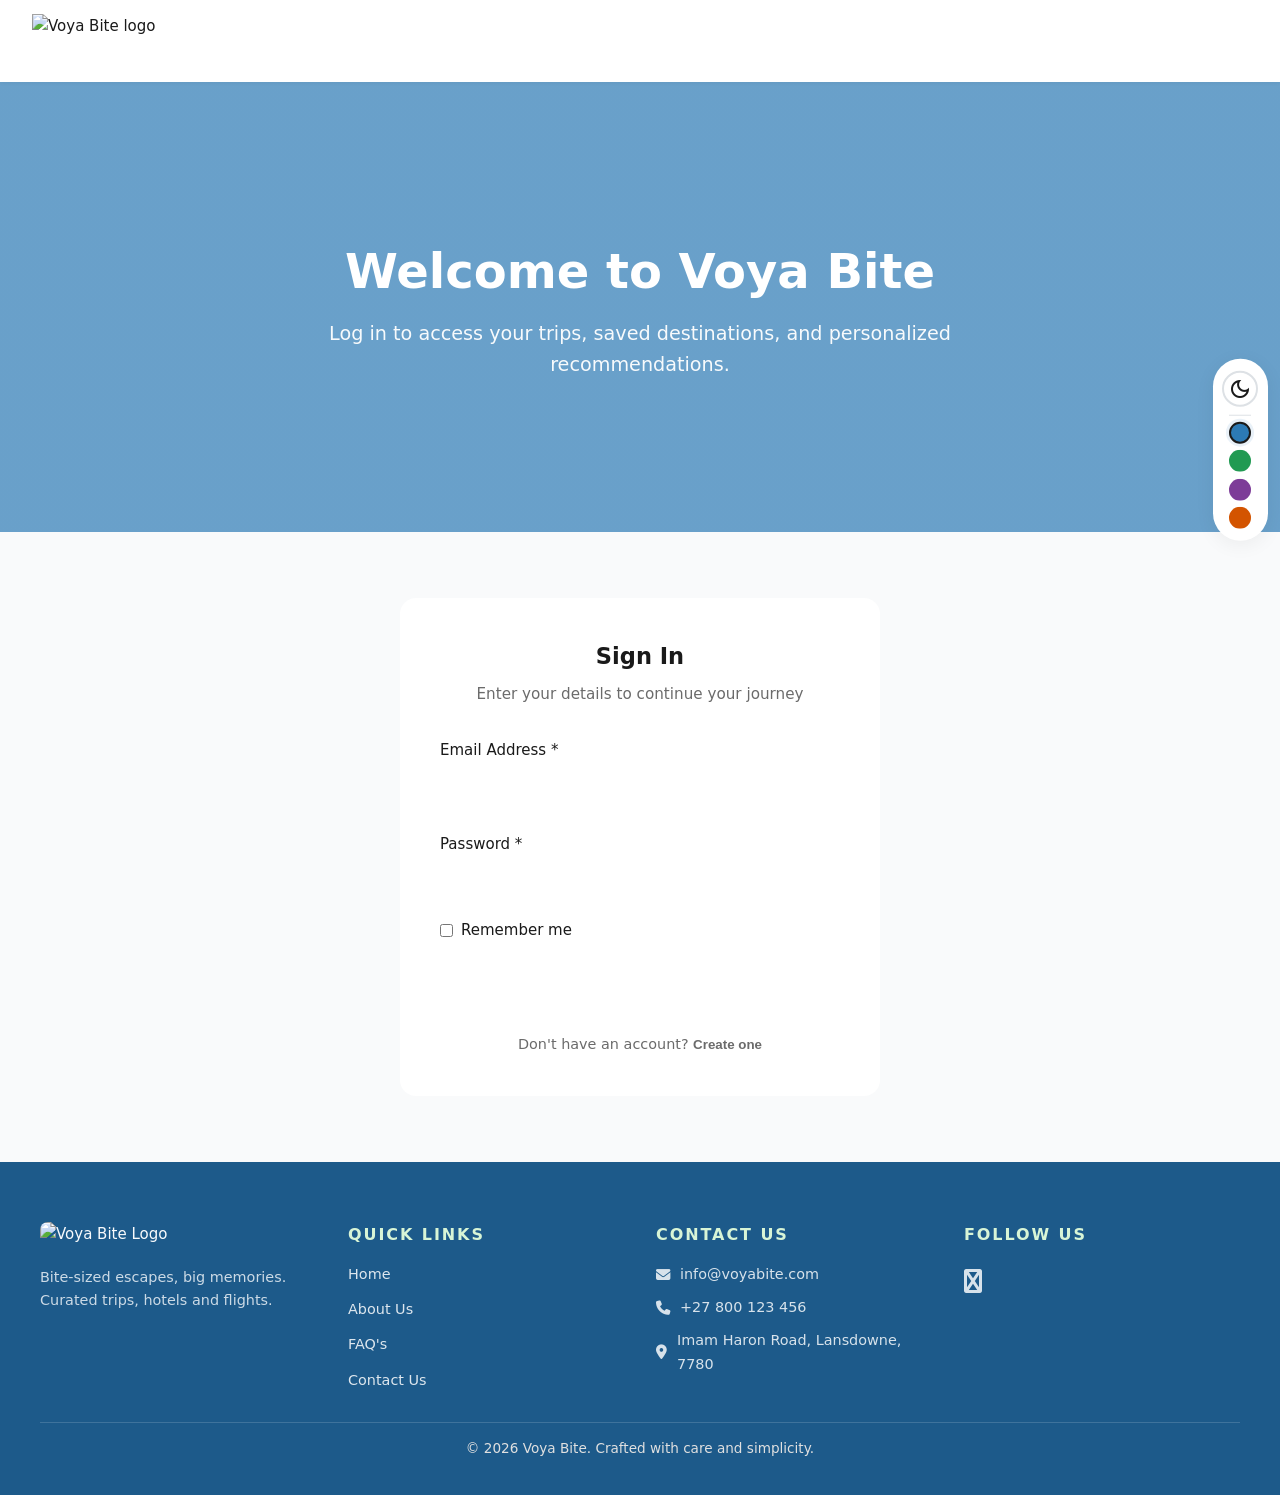
==== commit 8bb7b8be: "Add initial HTML structure for Voya Bite login page" ====
--- a/index.html
+++ b/index.html
@@ -1,263 +1,263 @@
-<!doctype html>
-<html lang="en" data-theme="light" data-color="blue">
-  <head>
-    <meta charset="UTF-8" />
-    <meta name="viewport" content="width=device-width, initial-scale=1.0" />
-    <title>Login | Voya Bite</title>
-    <link
-      rel="stylesheet"
-      href="https://fonts.googleapis.com/css2?family=Material+Symbols+Outlined"
-    />
-    <link
-      rel="stylesheet"
-      href="https://cdnjs.cloudflare.com/ajax/libs/font-awesome/6.5.1/css/all.min.css"
-    />
-    <link rel="stylesheet" href="./style.css" />
-    <link
-      rel="icon"
-      type="image/png"
-      sizes="512x512"
-      href="/favicon-512x512.png"
-    />
-  </head>
-  <body>
-    <div class="theme-controls">
-      <button
-        id="theme-toggle"
-        class="theme-btn"
-        aria-label="Toggle dark mode"
-        title="Toggle dark mode"
-      >
-        <span class="material-symbols-outlined">dark_mode</span>
-      </button>
-      <div class="color-switcher">
-        <button
-          class="color-btn active"
-          data-color="blue"
-          title="Blue theme"
-          style="background: #2c7ab5"
-        ></button>
-        <button
-          class="color-btn"
-          data-color="green"
-          title="Green theme"
-          style="background: #219a52"
-        ></button>
-        <button
-          class="color-btn"
-          data-color="purple"
-          title="Purple theme"
-          style="background: #7d3c98"
-        ></button>
-        <button
-          class="color-btn"
-          data-color="orange"
-          title="Orange theme"
-          style="background: #d35400"
-        ></button>
-      </div>
-    </div>
-
-    <nav>
-      <div class="nav_header">
-        <div class="nav_logo">
-          <a href="index.html"
-            ><img
-              src="https://i.ibb.co/gZ7MMqFb/Voya-Byte-Logo-removebg-preview.png"
-              alt="Voya Bite logo"
-              width="200"
-              height="53"
-          /></a>
-        </div>
-        <button class="nav_menu_btn" id="menu-btn" aria-label="Open menu">
-          <span class="material-symbols-outlined">menu</span>
-        </button>
-      </div>
-    </nav>
-
-    <main>
-      <section class="about-hero">
-        <h1>Welcome to Voya Bite</h1>
-        <p>
-          Log in to access your trips, saved destinations, and personalized
-          recommendations.
-        </p>
-      </section>
-
-      <section class="login-section">
-        <div class="login-form-container">
-          <div id="successMessage" class="login-success-message">
-            <i class="fas fa-check-circle"></i>
-            <div>
-              <strong>Success!</strong><br />
-              <span style="font-size: 0.9rem">Redirecting to home...</span>
-            </div>
-          </div>
-
-          <div id="errorMessage" class="login-error-message">
-            <i class="fas fa-exclamation-circle"></i>
-            <div>
-              <strong>Login Failed</strong><br />
-              <span style="font-size: 0.9rem" id="errorText"
-                >Please check your details.</span
-              >
-            </div>
-          </div>
-
-          <div id="sessionExpiredMessage" class="login-error-message">
-            <i class="fas fa-clock"></i>
-            <div>
-              <strong>Session Expired</strong><br />
-              <span style="font-size: 0.9rem"
-                >Please log in again after 3 visits.</span
-              >
-            </div>
-          </div>
-
-          <!-- Login Form -->
-          <form id="loginForm">
-            <h2>Sign In</h2>
-            <p class="subtitle">Enter your details to continue your journey</p>
-
-            <div class="login-form-group">
-              <label for="loginEmail">Email Address *</label>
-              <input type="email" id="loginEmail" name="email" required />
-              <p class="login-error-text" id="loginEmailError">
-                Please enter a valid email
-              </p>
-            </div>
-
-            <div class="login-form-group">
-              <label for="loginPassword">Password *</label>
-              <input
-                type="password"
-                id="loginPassword"
-                name="password"
-                required
-              />
-              <p class="login-error-text" id="loginPasswordError">
-                Password is required
-              </p>
-            </div>
-
-            <div
-              class="login-form-group"
-              style="
-                display: flex;
-                align-items: center;
-                gap: 0.5rem;
-                margin-top: -0.5rem;
-              "
-            >
-              <input type="checkbox" id="rememberMe" style="width: auto" />
-              <label for="rememberMe" style="margin: 0; font-weight: 400"
-                >Remember me</label
-              >
-            </div>
-
-            <button type="submit" class="login-submit-btn">
-              <i class="fas fa-sign-in-alt"></i> Log In
-            </button>
-
-            <div class="login-form-toggle">
-              Don't have an account?
-              <button type="button" id="showSignup">Create one</button>
-            </div>
-          </form>
-
-          <!-- Signup Form -->
-          <form id="signupForm" style="display: none">
-            <h2>Create Account</h2>
-            <p class="subtitle">Join Voya Bite and start exploring</p>
-
-            <div class="login-form-group">
-              <label for="signupName">Full Name *</label>
-              <input type="text" id="signupName" name="name" required />
-              <p class="login-error-text" id="signupNameError">
-                Please enter your name
-              </p>
-            </div>
-
-            <div class="login-form-group">
-              <label for="signupEmail">Email Address *</label>
-              <input type="email" id="signupEmail" name="email" required />
-              <p class="login-error-text" id="signupEmailError">
-                Please enter a valid email
-              </p>
-            </div>
-
-            <div class="login-form-group">
-              <label for="signupPassword">Password *</label>
-              <input
-                type="password"
-                id="signupPassword"
-                name="password"
-                required
-                minlength="6"
-              />
-              <p class="login-error-text" id="signupPasswordError">
-                Password must be 6+ characters
-              </p>
-            </div>
-
-            <button type="submit" class="login-submit-btn">
-              <i class="fas fa-user-plus"></i> Create Account
-            </button>
-
-            <div class="login-form-toggle">
-              Already have an account?
-              <button type="button" id="showLogin">Log in</button>
-            </div>
-          </form>
-        </div>
-      </section>
-    </main>
-
-    <footer class="site-footer">
-      <div class="footer-grid">
-        <div class="footer-brand">
-          <a class="footer-logo" href="home.html"
-            ><img
-              src="https://i.ibb.co/fGBzY2Ft/Screenshot-2026-06-10-152732-Copy.png"
-              alt="Voya Bite Logo"
-          /></a>
-          <p>
-            Bite-sized escapes, big memories. Curated trips, hotels and flights.
-          </p>
-        </div>
-        <div class="footer-links">
-          <h4>Quick Links</h4>
-          <a href="home.html">Home</a>
-          <a href="about.html">About Us</a>
-          <a href="FAQ.html">FAQ's</a>
-          <a href="contact.html">Contact Us</a>
-        </div>
-        <div class="footer-contact">
-          <h4>Contact Us</h4>
-          <ul>
-            <li><i class="fas fa-envelope"></i> info@voyabite.com</li>
-            <li><i class="fas fa-phone"></i> +27 800 123 456</li>
-            <li>
-              <i class="fas fa-map-marker-alt"></i> Imam Haron Road, Lansdowne,
-              7780
-            </li>
-          </ul>
-        </div>
-        <div class="footer-follow">
-          <h4>Follow Us</h4>
-          <ul class="footer-list">
-            <li><i class="fa fa-github" style="font-size: 24px"></i></li>
-            <li>
-              <i class="fa fa-linkedin-square" style="font-size: 24px"></i>
-            </li>
-          </ul>
-        </div>
-      </div>
-      <div class="footer-bottom">
-        <p>&copy; 2026 Voya Bite. Crafted with care and simplicity.</p>
-      </div>
-    </footer>
-
-    <script src="./main.js"></script>
-  </body>
-</html>
+<!doctype html>
+<html lang="en" data-theme="light" data-color="blue">
+  <head>
+    <meta charset="UTF-8" />
+    <meta name="viewport" content="width=device-width, initial-scale=1.0" />
+    <title>Login | Voya Bite</title>
+    <link
+      rel="stylesheet"
+      href="https://fonts.googleapis.com/css2?family=Material+Symbols+Outlined"
+    />
+    <link
+      rel="stylesheet"
+      href="https://cdnjs.cloudflare.com/ajax/libs/font-awesome/6.5.1/css/all.min.css"
+    />
+    <link rel="stylesheet" href="./style.css" />
+    <link
+      rel="icon"
+      type="image/png"
+      sizes="512x512"
+      href="/favicon-512x512.png"
+    />
+  </head>
+  <body>
+    <div class="theme-controls">
+      <button
+        id="theme-toggle"
+        class="theme-btn"
+        aria-label="Toggle dark mode"
+        title="Toggle dark mode"
+      >
+        <span class="material-symbols-outlined">dark_mode</span>
+      </button>
+      <div class="color-switcher">
+        <button
+          class="color-btn active"
+          data-color="blue"
+          title="Blue theme"
+          style="background: #2c7ab5"
+        ></button>
+        <button
+          class="color-btn"
+          data-color="green"
+          title="Green theme"
+          style="background: #219a52"
+        ></button>
+        <button
+          class="color-btn"
+          data-color="purple"
+          title="Purple theme"
+          style="background: #7d3c98"
+        ></button>
+        <button
+          class="color-btn"
+          data-color="orange"
+          title="Orange theme"
+          style="background: #d35400"
+        ></button>
+      </div>
+    </div>
+
+    <nav>
+      <div class="nav_header">
+        <div class="nav_logo">
+          <a href="index.html"
+            ><img
+              src="https://i.ibb.co/gZ7MMqFb/Voya-Byte-Logo-removebg-preview.png"
+              alt="Voya Bite logo"
+              width="200"
+              height="53"
+          /></a>
+        </div>
+        <button class="nav_menu_btn" id="menu-btn" aria-label="Open menu">
+          <span class="material-symbols-outlined">menu</span>
+        </button>
+      </div>
+    </nav>
+
+    <main>
+      <section class="about-hero">
+        <h1>Welcome to Voya Bite</h1>
+        <p>
+          Log in to access your trips, saved destinations, and personalized
+          recommendations.
+        </p>
+      </section>
+
+      <section class="login-section">
+        <div class="login-form-container">
+          <div id="successMessage" class="login-success-message">
+            <i class="fas fa-check-circle"></i>
+            <div>
+              <strong>Success!</strong><br />
+              <span style="font-size: 0.9rem">Redirecting to home...</span>
+            </div>
+          </div>
+
+          <div id="errorMessage" class="login-error-message">
+            <i class="fas fa-exclamation-circle"></i>
+            <div>
+              <strong>Login Failed</strong><br />
+              <span style="font-size: 0.9rem" id="errorText"
+                >Please check your details.</span
+              >
+            </div>
+          </div>
+
+          <div id="sessionExpiredMessage" class="login-error-message">
+            <i class="fas fa-clock"></i>
+            <div>
+              <strong>Session Expired</strong><br />
+              <span style="font-size: 0.9rem"
+                >Please log in again after 3 visits.</span
+              >
+            </div>
+          </div>
+
+          <!-- Login Form -->
+          <form id="loginForm">
+            <h2>Sign In</h2>
+            <p class="subtitle">Enter your details to continue your journey</p>
+
+            <div class="login-form-group">
+              <label for="loginEmail">Email Address *</label>
+              <input type="email" id="loginEmail" name="email" required />
+              <p class="login-error-text" id="loginEmailError">
+                Please enter a valid email
+              </p>
+            </div>
+
+            <div class="login-form-group">
+              <label for="loginPassword">Password *</label>
+              <input
+                type="password"
+                id="loginPassword"
+                name="password"
+                required
+              />
+              <p class="login-error-text" id="loginPasswordError">
+                Password is required
+              </p>
+            </div>
+
+            <div
+              class="login-form-group"
+              style="
+                display: flex;
+                align-items: center;
+                gap: 0.5rem;
+                margin-top: -0.5rem;
+              "
+            >
+              <input type="checkbox" id="rememberMe" style="width: auto" />
+              <label for="rememberMe" style="margin: 0; font-weight: 400"
+                >Remember me</label
+              >
+            </div>
+
+            <button type="submit" class="login-submit-btn">
+              <i class="fas fa-sign-in-alt"></i> Log In
+            </button>
+
+            <div class="login-form-toggle">
+              Don't have an account?
+              <button type="button" id="showSignup">Create one</button>
+            </div>
+          </form>
+
+          <!-- Signup Form -->
+          <form id="signupForm" style="display: none">
+            <h2>Create Account</h2>
+            <p class="subtitle">Join Voya Bite and start exploring</p>
+
+            <div class="login-form-group">
+              <label for="signupName">Full Name *</label>
+              <input type="text" id="signupName" name="name" required />
+              <p class="login-error-text" id="signupNameError">
+                Please enter your name
+              </p>
+            </div>
+
+            <div class="login-form-group">
+              <label for="signupEmail">Email Address *</label>
+              <input type="email" id="signupEmail" name="email" required />
+              <p class="login-error-text" id="signupEmailError">
+                Please enter a valid email
+              </p>
+            </div>
+
+            <div class="login-form-group">
+              <label for="signupPassword">Password *</label>
+              <input
+                type="password"
+                id="signupPassword"
+                name="password"
+                required
+                minlength="6"
+              />
+              <p class="login-error-text" id="signupPasswordError">
+                Password must be 6+ characters
+              </p>
+            </div>
+
+            <button type="submit" class="login-submit-btn">
+              <i class="fas fa-user-plus"></i> Create Account
+            </button>
+
+            <div class="login-form-toggle">
+              Already have an account?
+              <button type="button" id="showLogin">Log in</button>
+            </div>
+          </form>
+        </div>
+      </section>
+    </main>
+
+    <footer class="site-footer">
+      <div class="footer-grid">
+        <div class="footer-brand">
+          <a class="footer-logo" href="home.html"
+            ><img
+              src="https://i.ibb.co/fGBzY2Ft/Screenshot-2026-06-10-152732-Copy.png"
+              alt="Voya Bite Logo"
+          /></a>
+          <p>
+            Bite-sized escapes, big memories. Curated trips, hotels and flights.
+          </p>
+        </div>
+        <div class="footer-links">
+          <h4>Quick Links</h4>
+          <a href="home.html">Home</a>
+          <a href="about.html">About Us</a>
+          <a href="FAQ.html">FAQ's</a>
+          <a href="contact.html">Contact Us</a>
+        </div>
+        <div class="footer-contact">
+          <h4>Contact Us</h4>
+          <ul>
+            <li><i class="fas fa-envelope"></i> info@voyabite.com</li>
+            <li><i class="fas fa-phone"></i> +27 800 123 456</li>
+            <li>
+              <i class="fas fa-map-marker-alt"></i> Imam Haron Road, Lansdowne,
+              7780
+            </li>
+          </ul>
+        </div>
+        <div class="footer-follow">
+          <h4>Follow Us</h4>
+          <ul class="footer-list">
+            <li><i class="fa fa-github" style="font-size: 24px"></i></li>
+            <li>
+              <i class="fa fa-linkedin-square" style="font-size: 24px"></i>
+            </li>
+          </ul>
+        </div>
+      </div>
+      <div class="footer-bottom">
+        <p>&copy; 2026 Voya Bite. Crafted with care and simplicity.</p>
+      </div>
+    </footer>
+
+    <script src="./main.js"></script>
+  </body>
+</html>
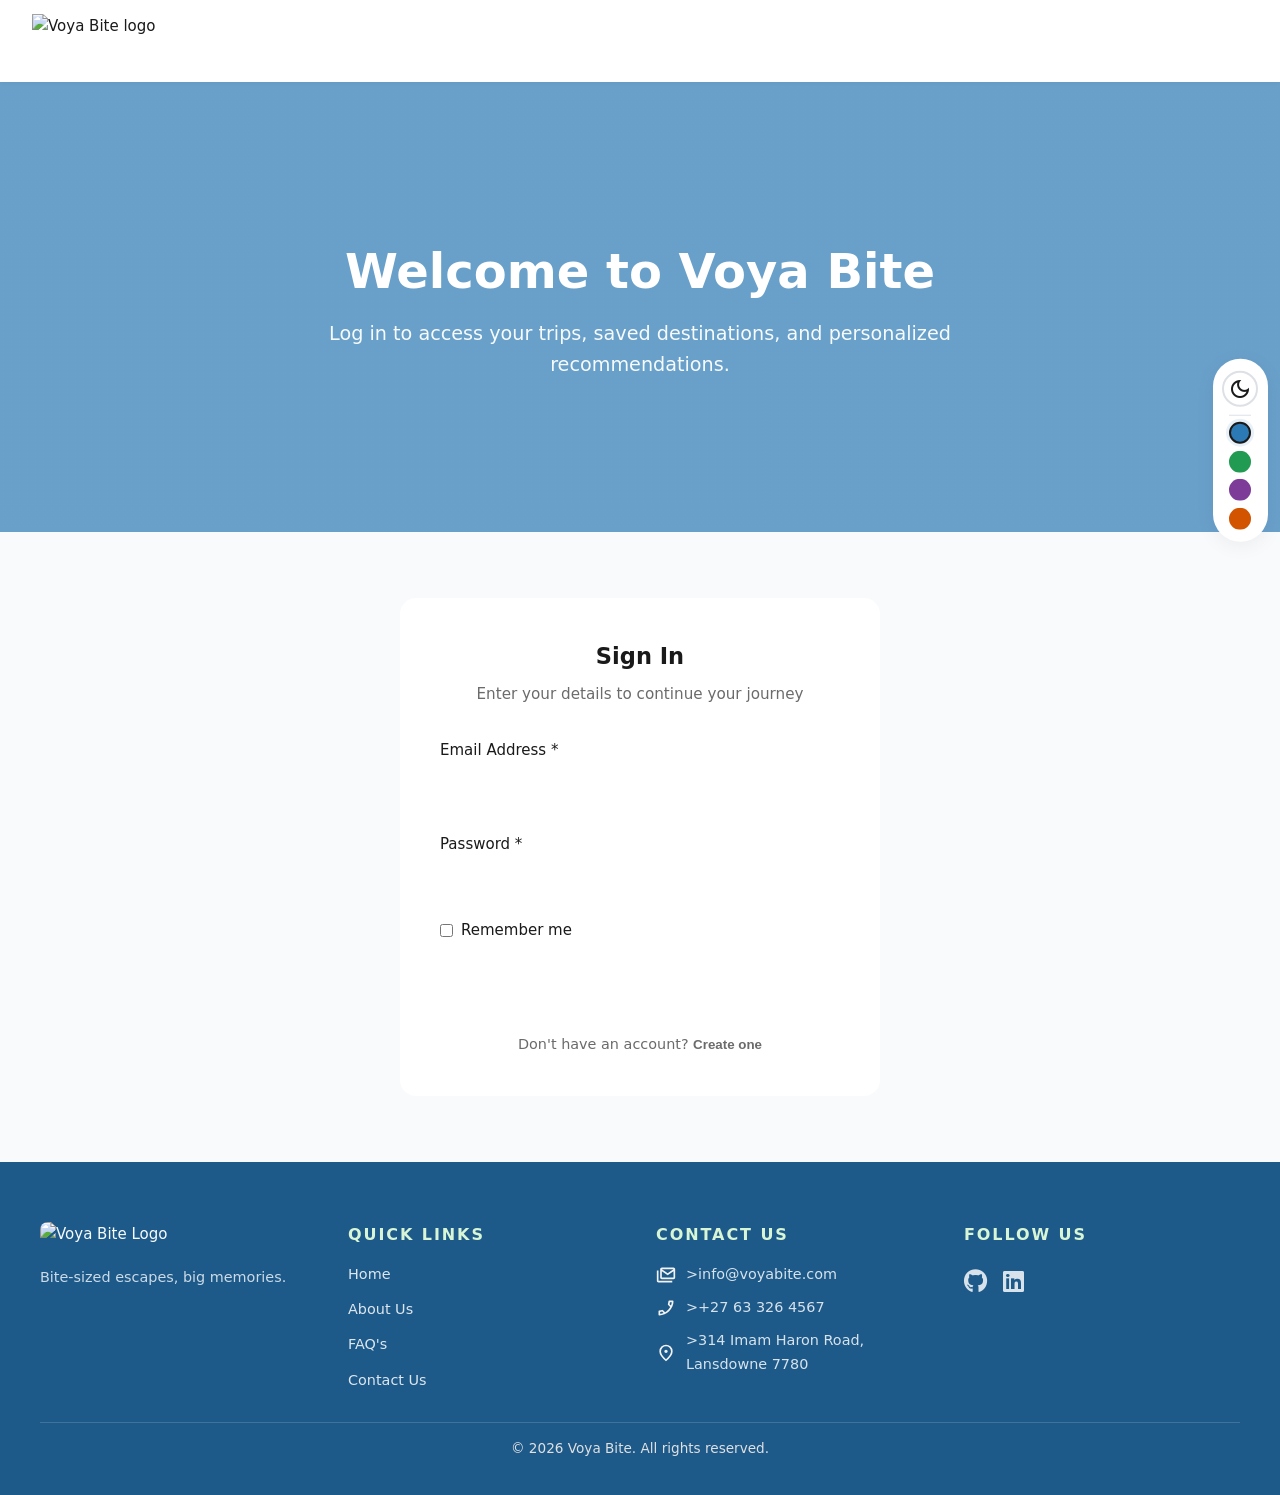
==== commit 8298453e: "fixed footer icons" ====
--- a/index.html
+++ b/index.html
@@ -213,17 +213,16 @@
       </section>
     </main>
 
+    <!-- Shared Footer -->
     <footer class="site-footer">
       <div class="footer-grid">
         <div class="footer-brand">
-          <a class="footer-logo" href="home.html"
+          <a class="footer-logo" href="index.html"
             ><img
               src="https://i.ibb.co/fGBzY2Ft/Screenshot-2026-06-10-152732-Copy.png"
               alt="Voya Bite Logo"
           /></a>
-          <p>
-            Bite-sized escapes, big memories. Curated trips, hotels and flights.
-          </p>
+          <p>Bite-sized escapes, big memories.</p>
         </div>
         <div class="footer-links">
           <h4>Quick Links</h4>
@@ -235,29 +234,64 @@
         <div class="footer-contact">
           <h4>Contact Us</h4>
           <ul>
-            <li><i class="fas fa-envelope"></i> info@voyabite.com</li>
-            <li><i class="fas fa-phone"></i> +27 800 123 456</li>
-            <li>
-              <i class="fas fa-map-marker-alt"></i> Imam Haron Road, Lansdowne,
-              7780
+            <li>
+              <svg
+                xmlns="http://www.w3.org/2000/svg"
+                height="20px"
+                viewBox="0 -960 960 960"
+                width="20px"
+                fill="#F3F3F3"
+              >
+                <path
+                  d="M280-280q-33 0-56.5-23.5T200-360v-400q0-33 23.5-56.5T280-840h560q33 0 56.5 23.5T920-760v400q0 33-23.5 56.5T840-280H280Zm280-188L280-663v303h560v-303L560-468Zm0-98 280-194H280l280 194ZM120-120q-33 0-56.5-23.5T40-200v-500h80v500h660v80H120Zm720-546v-94H280v94-94h560v94Z"
+                />
+              </svg>
+              >info@voyabite.com
+            </li>
+            <li>
+              <svg
+                xmlns="http://www.w3.org/2000/svg"
+                height="20px"
+                viewBox="0 -960 960 960"
+                width="20px"
+                fill="#F3F3F3"
+              >
+                <path
+                  d="M162-120q-18 0-30-12t-12-30v-162q0-13 9-23.5t23-14.5l138-28q14-2 28.5 2.5T342-374l94 94q38-22 72-48.5t65-57.5q33-32 60.5-66.5T681-524l-97-98q-8-8-11-19t-1-27l26-140q2-13 13-22.5t25-9.5h162q18 0 30 12t12 30q0 125-54.5 247T631-329Q531-229 409-174.5T162-120Zm556-480q17-39 26-79t14-81h-88l-18 94 66 66ZM360-244l-66-66-94 20v88q41-3 81-14t79-28Zm358-356ZM360-244Z"
+                />
+              </svg>
+              >+27 63 326 4567
+            </li>
+            <li>
+              <svg
+                xmlns="http://www.w3.org/2000/svg"
+                height="20px"
+                viewBox="0 -960 960 960"
+                width="20px"
+                fill="#F3F3F3"
+              >
+                <path
+                  d="M536.5-503.5Q560-527 560-560t-23.5-56.5Q513-640 480-640t-56.5 23.5Q400-593 400-560t23.5 56.5Q447-480 480-480t56.5-23.5ZM480-186q122-112 181-203.5T720-552q0-109-69.5-178.5T480-800q-101 0-170.5 69.5T240-552q0 71 59 162.5T480-186Zm0 106Q319-217 239.5-334.5T160-552q0-150 96.5-239T480-880q127 0 223.5 89T800-552q0 100-79.5 217.5T480-80Zm0-480Z"
+                />
+              </svg>
+              >314 Imam Haron Road, Lansdowne 7780
             </li>
           </ul>
         </div>
         <div class="footer-follow">
           <h4>Follow Us</h4>
           <ul class="footer-list">
-            <li><i class="fa fa-github" style="font-size: 24px"></i></li>
-            <li>
-              <i class="fa fa-linkedin-square" style="font-size: 24px"></i>
+            <li><i class="fa-brands fa-github" style="font-size: 24px"></i></li>
+            <li>
+              <i class="fa-brands fa-linkedin" style="font-size: 24px"></i>
             </li>
           </ul>
         </div>
       </div>
       <div class="footer-bottom">
-        <p>&copy; 2026 Voya Bite. Crafted with care and simplicity.</p>
+        <p>&copy; 2026 Voya Bite. All rights reserved.</p>
       </div>
     </footer>
-
     <script src="./main.js"></script>
   </body>
 </html>
